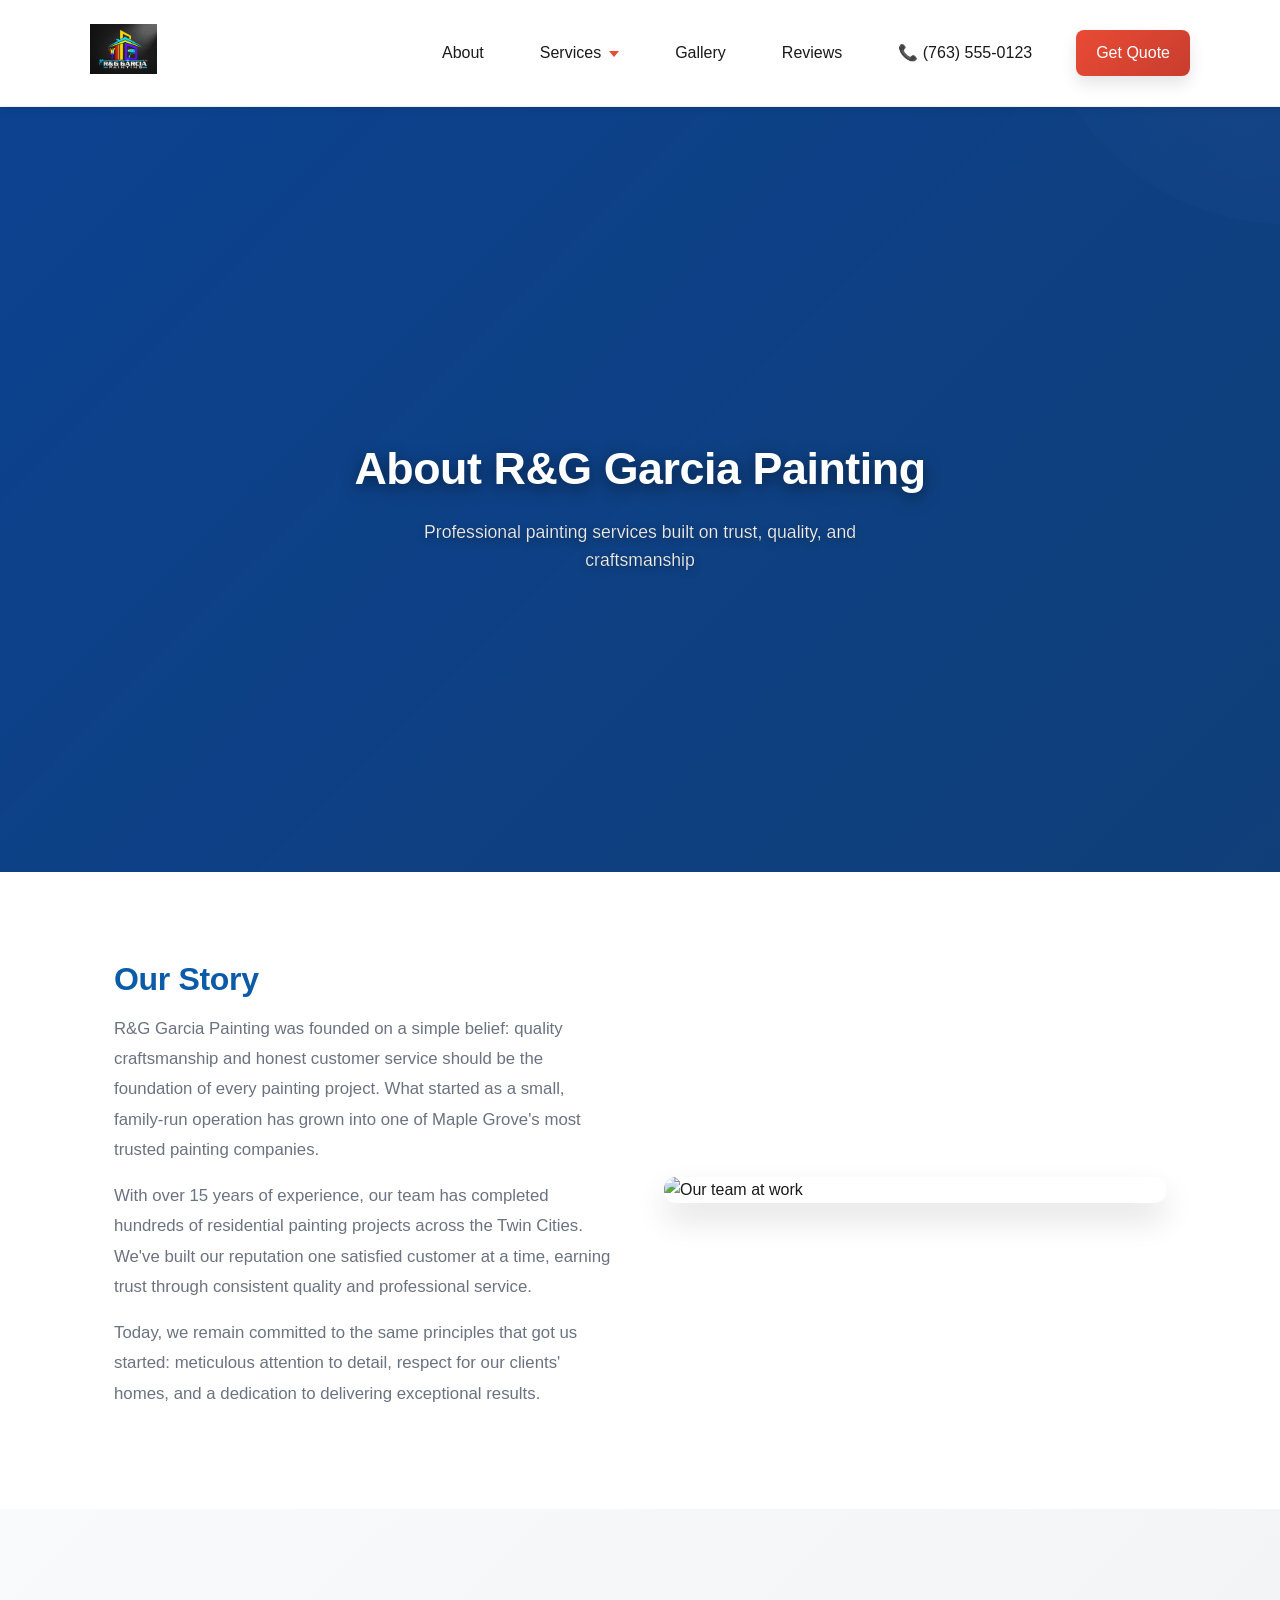
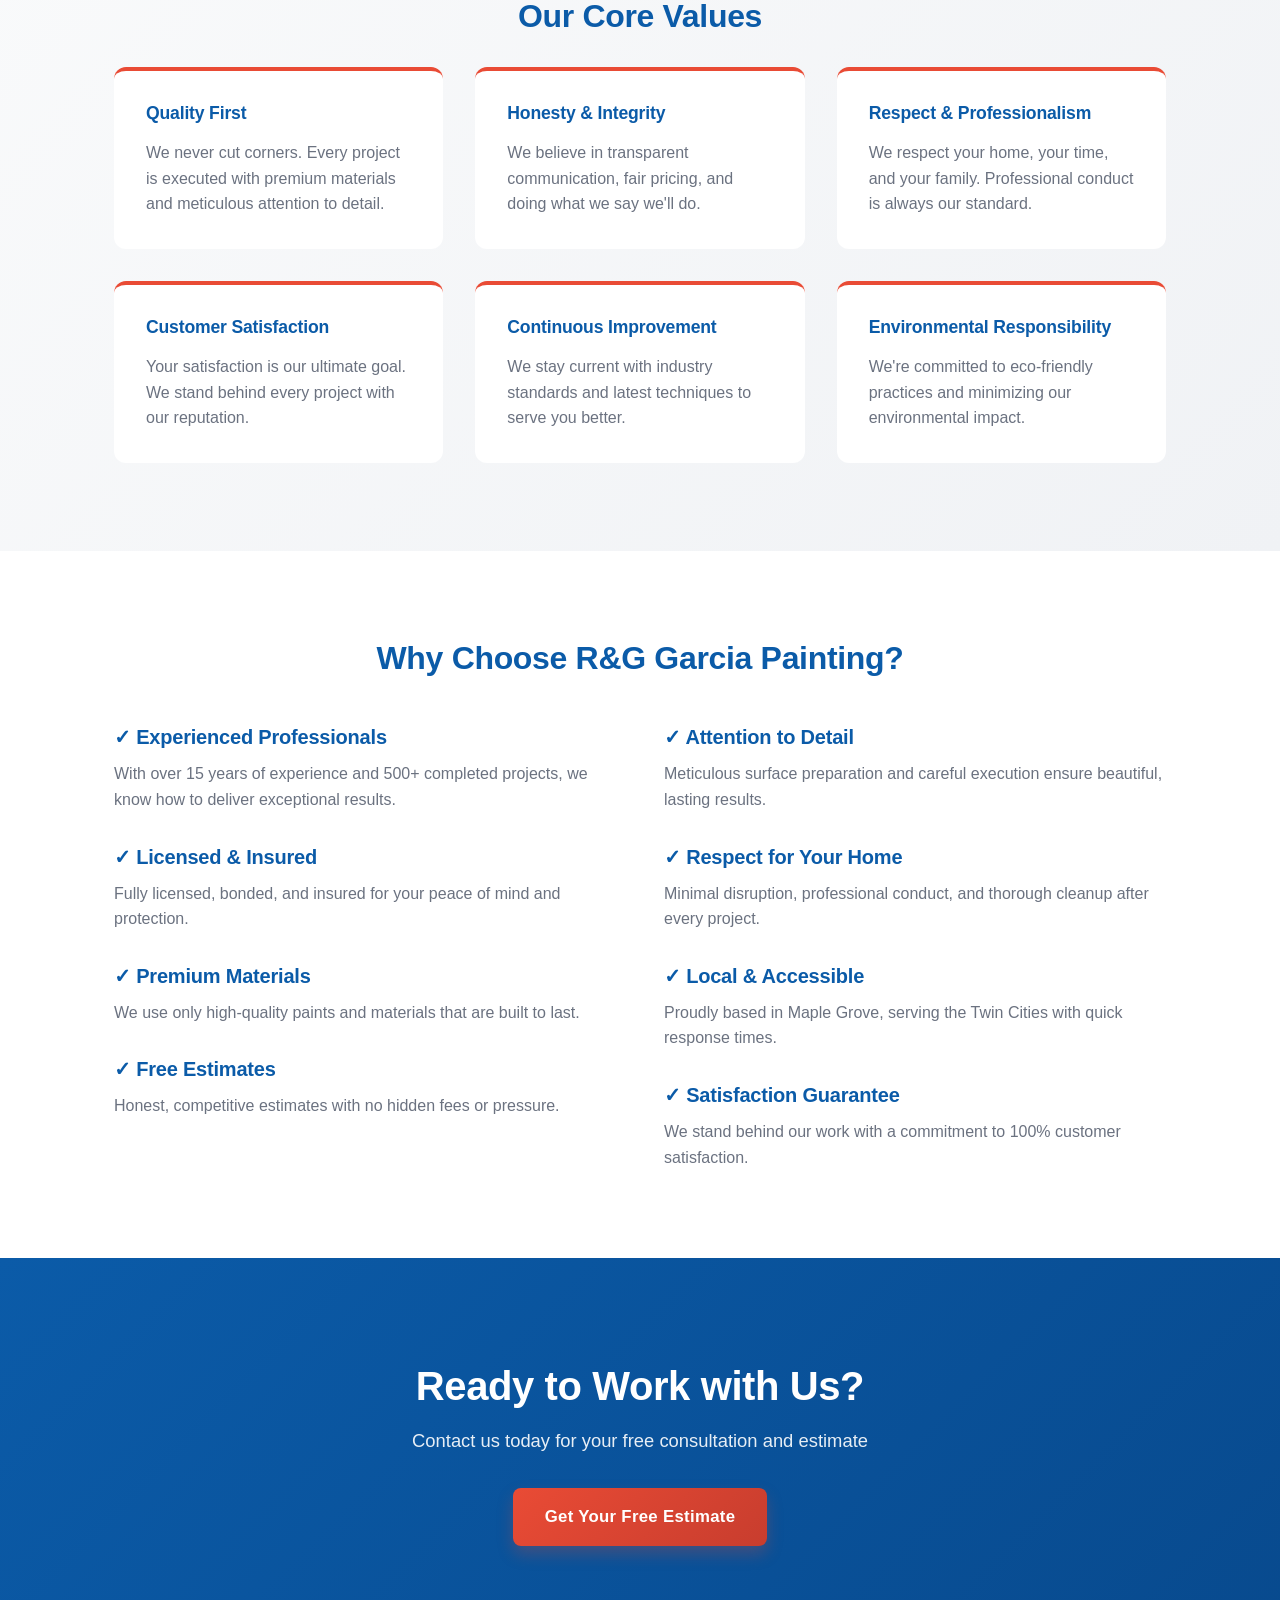
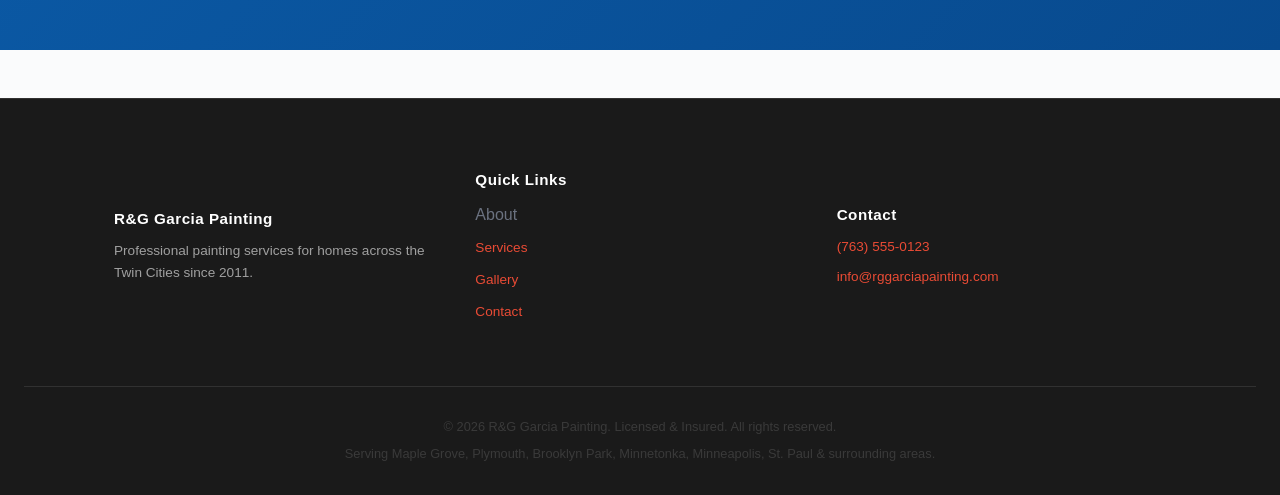
==== about.html @ ee9db0ad "added pictures" ====
<!doctype html>
<html lang="en">
  <head>
    <meta charset="utf-8" />
    <meta name="viewport" content="width=device-width, initial-scale=1" />
    <title>About Us — R&G Garcia Painting, Maple Grove MN</title>
    <link rel="stylesheet" href="css/styles.css" />
  </head>
  <body>
    <!-- HEADER -->
    <header class="site-header">
      <div class="container header-inner">
        <a class="brand" href="index.html">
          <img src="assets/logo.jpg" alt="R&G Garcia Painting" class="logo" />
        </a>
        <nav class="nav">
          <a href="about.html">About</a>
          <div class="nav-dropdown">
            <a href="#" class="services-link d-flex align-items-center">
              Services <span class="nav-arrow"></span>
            </a>
            <div class="dropdown-menu">
              <a href="residential-interior.html">Interior Painting</a>
              <a href="residential-exterior.html">Exterior Painting</a>
              <a href="cabinet-refinishing.html">Cabinet Refinishing</a>
            </div>
          </div>
          <a href="gallery.html">Gallery</a>
          <a href="index.html#testimonials">Reviews</a>
          <a href="tel:+1-763-555-0123" class="phone-link">📞 (763) 555-0123</a>
          <a href="index.html#contact" class="cta">Get Quote</a>
        </nav>
        <button class="menu-toggle">
          <span></span>
          <span></span>
          <span></span>
        </button>
      </div>
    </header>

    <main>
      <!-- HERO SECTION -->
      <section class="hero" style="padding: 8rem 1.5rem 4rem;">
        <div class="hero-bg" style="background-image: url('assets/SS_16292 (1).jpg')"></div>
        <div class="hero-overlay"></div>
        <div class="container hero-inner" style="max-width: 800px;">
          <div class="hero-content">
            <h1 style="font-size: 2.8rem;">About R&G Garcia Painting</h1>
            <p class="hero-subtitle">Professional painting services built on trust, quality, and craftsmanship</p>
          </div>
        </div>
      </section>

      <!-- OUR STORY -->
      <section style="padding: 4rem 1.5rem; background: #fff;">
        <div class="container" style="max-width: 1100px;">
          <div style="display: grid; grid-template-columns: 1fr 1fr; gap: 3rem; align-items: center;">
            <div>
              <h2 style="color: var(--primary); margin-bottom: 1rem;">Our Story</h2>
              <p style="color: var(--gray-light); font-size: 1.05rem; line-height: 1.8; margin-bottom: 1rem;">
                R&G Garcia Painting was founded on a simple belief: quality craftsmanship and honest customer service should be the foundation of every painting project. What started as a small, family-run operation has grown into one of Maple Grove's most trusted painting companies.
              </p>
              <p style="color: var(--gray-light); font-size: 1.05rem; line-height: 1.8; margin-bottom: 1rem;">
                With over 15 years of experience, our team has completed hundreds of residential painting projects across the Twin Cities. We've built our reputation one satisfied customer at a time, earning trust through consistent quality and professional service.
              </p>
              <p style="color: var(--gray-light); font-size: 1.05rem; line-height: 1.8;">
                Today, we remain committed to the same principles that got us started: meticulous attention to detail, respect for our clients' homes, and a dedication to delivering exceptional results.
              </p>
            </div>
            <div style="border-radius: 12px; overflow: hidden; box-shadow: var(--shadow-lg);">
              <img src="assets/SS_16897.jpg" alt="Our team at work" style="width: 100%; height: auto; display: block;">
            </div>
          </div>
        </div>
      </section>

      <!-- OUR VALUES -->
      <section style="padding: 4rem 1.5rem; background: linear-gradient(135deg, #f9fafb, #f0f2f5);">
        <div class="container" style="max-width: 1100px;">
          <h2 style="text-align: center; color: var(--primary); margin-bottom: 2rem;">Our Core Values</h2>
          <div style="display: grid; grid-template-columns: repeat(auto-fit, minmax(250px, 1fr)); gap: 2rem;">
            <div style="background: #fff; padding: 2rem; border-radius: 12px; border-top: 4px solid var(--accent);">
              <h3 style="color: var(--primary); margin-bottom: 1rem; font-size: 1.1rem;">Quality First</h3>
              <p style="color: var(--gray-light); margin: 0; line-height: 1.6;">
                We never cut corners. Every project is executed with premium materials and meticulous attention to detail.
              </p>
            </div>
            <div style="background: #fff; padding: 2rem; border-radius: 12px; border-top: 4px solid var(--accent);">
              <h3 style="color: var(--primary); margin-bottom: 1rem; font-size: 1.1rem;">Honesty & Integrity</h3>
              <p style="color: var(--gray-light); margin: 0; line-height: 1.6;">
                We believe in transparent communication, fair pricing, and doing what we say we'll do.
              </p>
            </div>
            <div style="background: #fff; padding: 2rem; border-radius: 12px; border-top: 4px solid var(--accent);">
              <h3 style="color: var(--primary); margin-bottom: 1rem; font-size: 1.1rem;">Respect & Professionalism</h3>
              <p style="color: var(--gray-light); margin: 0; line-height: 1.6;">
                We respect your home, your time, and your family. Professional conduct is always our standard.
              </p>
            </div>
            <div style="background: #fff; padding: 2rem; border-radius: 12px; border-top: 4px solid var(--accent);">
              <h3 style="color: var(--primary); margin-bottom: 1rem; font-size: 1.1rem;">Customer Satisfaction</h3>
              <p style="color: var(--gray-light); margin: 0; line-height: 1.6;">
                Your satisfaction is our ultimate goal. We stand behind every project with our reputation.
              </p>
            </div>
            <div style="background: #fff; padding: 2rem; border-radius: 12px; border-top: 4px solid var(--accent);">
              <h3 style="color: var(--primary); margin-bottom: 1rem; font-size: 1.1rem;">Continuous Improvement</h3>
              <p style="color: var(--gray-light); margin: 0; line-height: 1.6;">
                We stay current with industry standards and latest techniques to serve you better.
              </p>
            </div>
            <div style="background: #fff; padding: 2rem; border-radius: 12px; border-top: 4px solid var(--accent);">
              <h3 style="color: var(--primary); margin-bottom: 1rem; font-size: 1.1rem;">Environmental Responsibility</h3>
              <p style="color: var(--gray-light); margin: 0; line-height: 1.6;">
                We're committed to eco-friendly practices and minimizing our environmental impact.
              </p>
            </div>
          </div>
        </div>
      </section>

      <!-- WHY CHOOSE US -->
      <section style="padding: 4rem 1.5rem; background: #fff;">
        <div class="container" style="max-width: 1100px;">
          <h2 style="text-align: center; color: var(--primary); margin-bottom: 3rem;">Why Choose R&G Garcia Painting?</h2>
          <div style="display: grid; grid-template-columns: 1fr 1fr; gap: 3rem;">
            <div>
              <div style="margin-bottom: 2rem;">
                <h3 style="color: var(--primary); margin-bottom: 0.75rem;">✓ Experienced Professionals</h3>
                <p style="color: var(--gray-light); margin: 0; line-height: 1.6;">With over 15 years of experience and 500+ completed projects, we know how to deliver exceptional results.</p>
              </div>
              <div style="margin-bottom: 2rem;">
                <h3 style="color: var(--primary); margin-bottom: 0.75rem;">✓ Licensed & Insured</h3>
                <p style="color: var(--gray-light); margin: 0; line-height: 1.6;">Fully licensed, bonded, and insured for your peace of mind and protection.</p>
              </div>
              <div style="margin-bottom: 2rem;">
                <h3 style="color: var(--primary); margin-bottom: 0.75rem;">✓ Premium Materials</h3>
                <p style="color: var(--gray-light); margin: 0; line-height: 1.6;">We use only high-quality paints and materials that are built to last.</p>
              </div>
              <div>
                <h3 style="color: var(--primary); margin-bottom: 0.75rem;">✓ Free Estimates</h3>
                <p style="color: var(--gray-light); margin: 0; line-height: 1.6;">Honest, competitive estimates with no hidden fees or pressure.</p>
              </div>
            </div>
            <div>
              <div style="margin-bottom: 2rem;">
                <h3 style="color: var(--primary); margin-bottom: 0.75rem;">✓ Attention to Detail</h3>
                <p style="color: var(--gray-light); margin: 0; line-height: 1.6;">Meticulous surface preparation and careful execution ensure beautiful, lasting results.</p>
              </div>
              <div style="margin-bottom: 2rem;">
                <h3 style="color: var(--primary); margin-bottom: 0.75rem;">✓ Respect for Your Home</h3>
                <p style="color: var(--gray-light); margin: 0; line-height: 1.6;">Minimal disruption, professional conduct, and thorough cleanup after every project.</p>
              </div>
              <div style="margin-bottom: 2rem;">
                <h3 style="color: var(--primary); margin-bottom: 0.75rem;">✓ Local & Accessible</h3>
                <p style="color: var(--gray-light); margin: 0; line-height: 1.6;">Proudly based in Maple Grove, serving the Twin Cities with quick response times.</p>
              </div>
              <div>
                <h3 style="color: var(--primary); margin-bottom: 0.75rem;">✓ Satisfaction Guarantee</h3>
                <p style="color: var(--gray-light); margin: 0; line-height: 1.6;">We stand behind our work with a commitment to 100% customer satisfaction.</p>
              </div>
            </div>
          </div>
        </div>
      </section>

      <!-- CTA SECTION -->
      <section style="padding: 5rem 1.5rem; background: linear-gradient(135deg, var(--primary) 0%, var(--primary-dark) 100%); color: #fff; text-align: center;">
        <div class="container" style="max-width: 800px;">
          <h2 style="color: #fff; font-size: 2.5rem; margin: 0 0 1rem 0;">Ready to Work with Us?</h2>
          <p style="color: rgba(255,255,255,0.9); font-size: 1.15rem; margin: 0 0 2rem 0;">Contact us today for your free consultation and estimate</p>
          <a href="index.html#contact" class="btn btn-primary btn-lg" style="background: linear-gradient(135deg, var(--accent), var(--accent-dark));">Get Your Free Estimate</a>
        </div>
      </section>
    </main>

    <!-- FOOTER -->
    <footer class="site-footer">
      <div class="container footer-inner">
        <div class="footer-section">
          <h4>R&G Garcia Painting</h4>
          <p>Professional painting services for homes across the Twin Cities since 2011.</p>
        </div>
        <div class="footer-section">
          <h4>Quick Links</h4>
          <ul class="footer-links">
            <li><span style="color: var(--gray-light); cursor: default;">About</span></li>
            <li><a href="index.html#services">Services</a></li>
            <li><a href="index.html#gallery">Gallery</a></li>
            <li><a href="index.html#contact">Contact</a></li>
          </ul>
        </div>
        <div class="footer-section">
          <h4>Contact</h4>
          <p><a href="tel:+1-763-555-0123">(763) 555-0123</a></p>
          <p><a href="mailto:info@rggarciapainting.com">info@rggarciapainting.com</a></p>
        </div>
      </div>
      <div class="footer-bottom">
        <p>&copy; 2026 R&G Garcia Painting. Licensed & Insured. All rights reserved.</p>
        <p>Serving Maple Grove, Plymouth, Brooklyn Park, Minnetonka, Minneapolis, St. Paul & surrounding areas.</p>
      </div>
    </footer>

    <script src="js/main.js"></script>
  </body>
</html>
---- css/styles.css ----
:root{
  --primary:#0b5ba8;
  --primary-dark:#084a8e;
  --primary-light:#1a7cc4;
  --accent:#e94b35;
  --accent-dark:#c83d2e;
  --accent-light:#f26148;
  --muted:#f6f7f8;
  --muted-dark:#eaebec;
  --dark:#1a1a1a;
  --gray-light:#6b7280;
  --container-max:1100px;
  --shadow-sm: 0 2px 8px rgba(0, 0, 0, 0.08);
  --shadow-md: 0 8px 16px rgba(0, 0, 0, 0.1);
  --shadow-lg: 0 16px 32px rgba(0, 0, 0, 0.12);
  --transition-fast: 0.15s cubic-bezier(0.4, 0, 0.2, 1);
  --transition-base: 0.3s cubic-bezier(0.4, 0, 0.2, 1);
  --transition-slow: 0.5s cubic-bezier(0.4, 0, 0.2, 1);
}

*{box-sizing:border-box}
/* ===== UTILITIES ===== */
.d-flex { display: flex; }
.align-items-center { align-items: center; }
.justify-content-center { justify-content: center; }

body{
  font-family:'Segoe UI', Roboto, 'Helvetica Neue', sans-serif;
  margin:0;
  color:var(--dark);
  line-height:1.6;
  scroll-behavior:smooth;
  background:#fafbfc;
}

h1,h2,h3,h4,h5,h6{
  font-weight:700;
  letter-spacing:-0.01em;
  line-height:1.2;
}

h1{font-size:2.8rem;margin:0 0 1rem 0}
h2{font-size:2rem;margin:0 0 0.75rem 0;color:var(--dark)}
h3{font-size:1.25rem;margin:0 0 0.5rem 0}

p{margin:0 0 0.75rem 0;color:#3a3a3a}

.container{max-width:var(--container-max);margin:0 auto;padding:1.5rem}

/* ===== HEADER ===== */
.site-header{
  background:#fff;
  border-bottom:1px solid rgba(0,0,0,0.06);
  position:sticky;
  top:0;
  z-index:40;
  box-shadow:var(--shadow-sm);
  transition:all var(--transition-base);
  padding:0.75rem 0;
}

.site-header.scrolled{
  background:#fff;
  box-shadow:0 4px 12px rgba(0,0,0,0.08);
  padding:0.5rem 0;
}

.site-header.scrolled .nav{
  gap:1.5rem;
}

.header-inner{
  display:flex;
  align-items:center;
  justify-content:space-between;
  gap:2rem;
  padding:0.75rem 0;
}

.logo{height:50px;transition:transform var(--transition-fast)}

.nav{
  display:flex;
  gap:2rem;
  align-items:center;
  transition:all var(--transition-base);
  margin-left:auto;
}

.nav a{
  color:var(--dark);
  text-decoration:none;
  padding:0.5rem 0.75rem;
  transition:all var(--transition-fast);
  font-weight:500;
  position:relative;
  border-radius:6px;
}

.nav a::after{
  content:'';
  position:absolute;
  bottom:-2px;
  left:0.75rem;
  right:0.75rem;
  height:2px;
  background:linear-gradient(90deg, var(--accent), var(--primary));
  transform:scaleX(0);
  transition:transform var(--transition-fast);
  transform-origin:right;
  border-radius:1px;
}

.nav a:hover::after{transform:scaleX(1);transform-origin:left}

.nav a:hover{color:var(--primary)}

.nav a.cta{
  background:linear-gradient(135deg, var(--accent), var(--accent-dark));
  color:#fff;
  border-radius:8px;
  padding:0.65rem 1.25rem;
  box-shadow:var(--shadow-md);
  transition:all var(--transition-fast);
}

.nav a.cta:hover{
  transform:translateY(-2px);
  box-shadow:0 12px 24px rgba(233, 75, 53, 0.2);
}

.nav a.cta::after{display:none}

/* ===== DROPDOWN MENU ===== */
/* Container for the whole dropdown group */
.nav-dropdown {
  position: relative;
  display: flex;
  align-items: center;
}

/* The clickable link itself */
.services-link {
  display: flex !important;
  align-items: center;
  gap: 8px; /* This creates the space to the right of the word 'Services' */
  cursor: pointer;
  text-decoration: none;
}

/* THE ARROW: Using a CSS triangle for better browser support */
.nav-arrow {
  width: 0; 
  height: 0; 
  border-left: 5px solid transparent;
  border-right: 5px solid transparent;
  border-top: 6px solid var(--accent); /* Uses your R&G Garcia Red */
  transition: transform var(--transition-base);
  display: inline-block;
  margin-top: 2px; /* Fine-tune vertical alignment */
}

/* Rotate the arrow when hovering over the parent container */
.nav-dropdown:hover .nav-arrow {
  transform: rotate(180deg);
  border-top-color: var(--primary); /* Changes to Blue when open */
}

.dropdown-menu{
  position:absolute;
  top:100%;
  left:0;
  background:#fff;
  border-radius:8px;
  min-width:200px;
  box-shadow:var(--shadow-lg);
  opacity:0;
  visibility:hidden;
  transform:translateY(-10px);
  transition:all var(--transition-base);
  margin-top:0.5rem;
  z-index:20;
  border:1px solid rgba(0,0,0,0.05);
}

.nav-dropdown:hover .dropdown-menu {
  opacity: 1;
  visibility: visible;
  transform: translateY(0);
}

.dropdown-menu a{
  display:block;
  padding:0.75rem 1rem;
  color:var(--dark);
  text-decoration:none;
  font-weight:500;
  transition:all var(--transition-fast);
}

.dropdown-menu a:first-child{
  border-radius:8px 8px 0 0;
}

.dropdown-menu a:last-child{
  border-radius:0 0 8px 8px;
}

.dropdown-menu a:hover{
  background:linear-gradient(135deg, rgba(233,75,53,0.08), rgba(11,91,168,0.08));
  color:var(--primary);
  padding-left:1.25rem;
}

.phone-link{
  color:var(--accent);
  text-decoration:none;
  font-weight:600;
  transition:color var(--transition-fast);
  white-space:nowrap;
}

.phone-link:hover{color:var(--accent-dark)}

.menu-toggle{
  display:none;
  background:none;
  border:none;
  cursor:pointer;
  flex-direction:column;
  gap:5px;
  padding:5px;
}

.menu-toggle span{
  width:24px;
  height:2.5px;
  background:var(--dark);
  transition:all var(--transition-base);
  border-radius:1px;
}

.menu-toggle.active span:nth-child(1){transform:rotate(45deg) translate(8px,8px)}
.menu-toggle.active span:nth-child(2){opacity:0}
.menu-toggle.active span:nth-child(3){transform:rotate(-45deg) translate(8px,-8px)}

/* ===== HERO ===== */
.hero{
  background:linear-gradient(135deg, rgba(11,91,168,0.98), rgba(8,74,142,0.95)), url('data:image/svg+xml,<svg xmlns="http://www.w3.org/2000/svg" viewBox="0 0 100 100"><circle cx="20" cy="20" r="1" fill="white" opacity="0.03"/><circle cx="80" cy="80" r="1" fill="white" opacity="0.03"/></svg>');
  color:#fff;
  padding:5rem 0;
  position:relative;
  overflow:hidden;
}

.hero::before{
  content:'';
  position:absolute;
  top:-50%;
  right:-20%;
  width:500px;
  height:500px;
  background:radial-gradient(circle, rgba(255,255,255,0.05), transparent);
  border-radius:50%;
  pointer-events:none;
}

.hero-inner {
  position: relative;
  z-index: 2;
  max-width: 800px;
  margin: 0 auto; /* This centers the container box */
  text-align: center;
  color: #fff;
  display: flex;
  flex-direction: column;
  align-items: center; /* This centers the items inside the flex box */
  justify-content: center;
}

.hero h1{
  font-size:3.2rem;
  margin:0 0 1rem 0;
  line-height:1.1;
  text-shadow:0 2px 4px rgba(0,0,0,0.1);
}

.hero p{
  font-size:1.1rem;
  opacity:0.95;
  margin:0 0 1.5rem 0;
  max-width:500px;
}

/* ===== BUTTONS ===== */
.btn{
  display:inline-block;
  padding:0.75rem 1.5rem;
  border-radius:8px;
  text-decoration:none;
  font-weight:600;
  transition:all var(--transition-fast);
  cursor:pointer;
  border:none;
  font-size:1rem;
  letter-spacing:0.3px;
}

.btn-primary{
  background:linear-gradient(135deg, var(--accent), var(--accent-dark));
  color:#fff;
  box-shadow:0 8px 16px rgba(233, 75, 53, 0.25);
}

.btn-primary:hover{
  transform:translateY(-2px);
  box-shadow:0 12px 24px rgba(233, 75, 53, 0.35);
}

.btn-outline{
  background:transparent;
  border:2px solid rgba(255,255,255,0.3);
  color:#fff;
  margin-left:0.5rem;
  transition:all var(--transition-fast);
}

.btn-outline:hover{
  background:rgba(255,255,255,0.1);
  border-color:#fff;
}

/* ===== SERVICES SECTION ===== */
.services{padding:3.5rem 0}

.services h2{text-align:center;margin-bottom:1rem}

.services .lead{
  color:var(--gray-light);
  font-size:1.05rem;
  text-align:center;
  margin-bottom:2rem;
}

.cards{
  display:grid;
  grid-template-columns:repeat(auto-fit,minmax(280px,1fr));
  gap:2rem;
  margin-top:2rem;
}

.card{
  background:#fff;
  padding:2rem;
  border-radius:12px;
  box-shadow:var(--shadow-md);
  transition:all var(--transition-base);
  opacity:0;
  will-change:transform;
  border:1px solid rgba(0,0,0,0.05);
  position:relative;
  overflow:hidden;
}

.card::before{
  content:'';
  position:absolute;
  top:0;
  left:0;
  right:0;
  height:4px;
  background:linear-gradient(90deg, var(--accent), var(--primary));
  transform:scaleX(0);
  transition:transform var(--transition-base);
  transform-origin:left;
}

.card:hover::before{transform:scaleX(1)}

.card:hover{
  transform:translateY(-6px);
  box-shadow:var(--shadow-lg);
}

.card h3{color:var(--primary);margin-bottom:0.75rem}

.card p{font-size:0.95rem;color:var(--gray-light);margin:0}

.card a{
  display:inline-block;
  margin-top:1rem;
  color:var(--primary);
  text-decoration:none;
  font-weight:600;
  transition:all var(--transition-fast);
}

.card a:hover{color:var(--accent)}

.card.animate-in{animation:slideUp 0.6s ease-out forwards}

/* ===== GALLERY ===== */
.gallery{
  background:linear-gradient(135deg, #f0f4f8, #e8ecf1);
  padding:3.5rem 0;
}

.gallery h2{text-align:center}

.gallery .lead{
  text-align:center;
  color:var(--gray-light);
  margin-bottom:2rem;
}

.grid{
  display:grid;
  grid-template-columns:repeat(auto-fit,minmax(200px,1fr));
  gap:1.5rem;
}

.tile{
  background:transparent;
  border-radius:12px;
  display:flex;
  flex-direction:column;
  opacity:0;
  overflow:hidden;
}

.tile.animate-in{animation:fadeIn 0.6s ease-out forwards}

.tile img{
  width:100%;
  height:200px;
  object-fit:cover;
  border-radius:12px;
  display:block;
  transition:transform var(--transition-base);
  box-shadow:var(--shadow-md);
}

.tile img:hover{transform:scale(1.08)}

.tile figcaption{
  margin-top:1rem;
  text-align:center;
  font-weight:600;
  color:var(--dark);
  font-size:0.95rem;
}

/* ===== ABOUT ===== */
.about{
  padding:3.5rem 0;
  background:#fff;
}

.about p{
  font-size:1.05rem;
  color:var(--gray-light);
  line-height:1.8;
}

/* ===== TESTIMONIALS ===== */
.testimonials{
  padding:3.5rem 0;
  background:linear-gradient(135deg, #f0f4f8, #e8ecf1);
}

.testimonials h2{text-align:center;margin-bottom:2rem}

.carousel{
  position:relative;
  max-width:700px;
  margin:0 auto;
  background:#fff;
  border-radius:12px;
  padding:3rem;
  box-shadow:var(--shadow-lg);
  border:1px solid rgba(0,0,0,0.05);
}

.testimonial-slides{position:relative;min-height:180px}

.testimonial-slide{
  opacity:0;
  position:absolute;
  top:0;
  left:0;
  width:100%;
  transition:opacity var(--transition-slow);
  pointer-events:none;
}

.testimonial-slide.active{opacity:1;pointer-events:auto}

.testimonial-slide p{
  font-style:italic;
  font-size:1.05rem;
  margin:0 0 1rem 0;
  color:var(--dark);
  line-height:1.6;
  position:relative;
  padding-left:1.5rem;
}

.testimonial-slide p::before{
  content:'"';
  position:absolute;
  left:0;
  font-size:2rem;
  color:var(--accent);
  opacity:0.2;
}

.testimonial-slide .author{
  font-weight:700;
  color:var(--primary);
  font-size:0.95rem;
}

.carousel-dots{
  display:flex;
  justify-content:center;
  gap:0.75rem;
  margin-top:1.5rem;
}

.carousel-dot{
  width:12px;
  height:12px;
  border-radius:50%;
  background:rgba(0,0,0,0.15);
  cursor:pointer;
  transition:all var(--transition-fast);
  border:2px solid transparent;
}

.carousel-dot:hover{background:rgba(0,0,0,0.3)}

.carousel-dot.active{
  background:var(--primary);
  width:28px;
  border-radius:6px;
  box-shadow:0 4px 12px rgba(11,91,168,0.3);
}

/* ===== CONTACT ===== */
.contact{
  padding:3.5rem 0;
  background:linear-gradient(135deg, #fafbfc, #f0f2f5);
}

.contact-inner{
  display:grid;
  grid-template-columns:1fr 420px;
  gap:3rem;
  align-items:start;
}

.contact h2{color:var(--dark)}

.contact-list{
  list-style:none;
  padding:0;
  margin:0 0 1.5rem 0;
}

.contact-list li{
  margin:1rem 0;
  padding-left:1.5rem;
  position:relative;
  font-size:1rem;
  line-height:1.6;
}

.contact-list li::before{
  content:'✓';
  position:absolute;
  left:0;
  color:var(--accent);
  font-weight:bold;
}

.contact-list a{color:var(--accent);text-decoration:none;font-weight:600}
.contact-list a:hover{text-decoration:underline;color:var(--accent-dark)}

.contact-form{
  background:#fff;
  padding:2rem;
  border-radius:12px;
  display:flex;
  flex-direction:column;
  gap:1rem;
  box-shadow:var(--shadow-md);
  border:1px solid rgba(0,0,0,0.05);
}

.contact-form label{
  display:flex;
  flex-direction:column;
  font-size:0.9rem;
  font-weight:600;
  color:var(--dark);
  margin-bottom:0.25rem;
}

.contact-form input,
.contact-form textarea,
.contact-form select{
  padding:0.85rem;
  border-radius:8px;
  border:1.5px solid #e5e7eb;
  font-family:inherit;
  font-size:0.95rem;
  transition:all var(--transition-fast);
  background:#f9fafb;
}

.contact-form input:focus,
.contact-form textarea:focus,
.contact-form select:focus{
  outline:none;
  border-color:var(--primary);
  background:#fff;
  box-shadow:0 0 0 3px rgba(11,91,168,0.1);
}

.contact-form input.error,
.contact-form textarea.error{
  border-color:#ef4444;
  background:rgba(239,68,68,0.05);
}

.form-success{
  background:linear-gradient(135deg, #10b981, #059669);
  color:#fff;
  padding:1rem;
  border-radius:8px;
  text-align:center;
  font-weight:600;
  animation:slideUp 0.4s ease-out;
}

/* ===== FOOTER ===== */
.site-footer{
  background:#1a1a1a;
  border-top:1px solid rgba(255,255,255,0.1);
  padding:1.5rem 0;
  margin-top:3rem;
  color:#c7c7c7;
}

.footer-inner{
  display:flex;
  justify-content:space-between;
  align-items:center;
}

.phone-link{color:var(--accent);text-decoration:none;font-weight:600;transition:color var(--transition-fast)}
.phone-link:hover{color:var(--accent-dark)}

/* ===== LIGHTBOX ===== */
.lightbox{
  position:fixed;
  inset:0;
  display:flex;
  align-items:center;
  justify-content:center;
  background:rgba(0,0,0,0.8);
  opacity:0;
  pointer-events:none;
  transition:opacity var(--transition-base);
  z-index:50;
}

.lightbox.open{opacity:1;pointer-events:auto}

.lightbox-inner {
  position: relative;
  max-width: 90vw;
  max-height: 85vh; /* Reduced height to ensure it never touches the screen edges */
  display: flex;
  align-items: center;
  justify-content: center;
  animation: zoomIn 0.3s ease-out;
}

.lightbox-inner img {
  max-width: 70%;
  max-height: 70%;
  width: auto;  /* Forces the image to scale proportionally */
  height: auto; /* Forces the image to scale proportionally */
  object-fit: contain; /* Ensures the whole image is visible within the box */
  display: block;
  border-radius: 8px;
  box-shadow: 0 20px 50px rgba(0,0,0,0.5);
}

/* Navigation Arrows */
.lightbox-nav {
  position: absolute;
  top: 50%;
  transform: translateY(-50%);
  background: rgba(0, 0, 0, 0.4);
  color: #fff;
  border: none;
  width: 50px;
  height: 80px;
  font-size: 2rem;
  cursor: pointer;
  z-index: 70;
  transition: background var(--transition-fast);
  display: flex;
  align-items: center;
  justify-content: center;
}

.lightbox-nav:hover { background: rgba(0, 0, 0, 0.8); }
.lightbox-nav.prev { left: 0; border-radius: 0 8px 8px 0; }
.lightbox-nav.next { right: 0; border-radius: 8px 0 0 8px; }

/* Updated Close Button */
.lightbox .close {
  position: absolute;
  top: 10px;
  right: 10px;
  background: rgba(0, 0, 0, 0.4);
  border: none;
  width: 40px;
  height: 40px;
  color: #fff;
  font-size: 1.5rem;
  cursor: pointer;
  z-index: 80;
  display: flex;
  align-items: center;
  justify-content: center;
  transition: background var(--transition-fast);
}

.lightbox .close:hover { background: rgba(233, 75, 53, 0.9); } /* Highlight in your accent red */

/* ===== MOBILE LIGHTBOX OPTIMIZATIONS ===== */
@media (max-width: 600px) {
  .lightbox-inner img {
    max-width: 100%;
    max-height: 100%;
    width: auto;  /* Forces the image to scale proportionally */
    height: auto; /* Forces the image to scale proportionally */
    object-fit: contain; /* Ensures the whole image is visible within the box */
    display: block;
  }
}


/* ===== HERO (NEW) ===== */
.hero{
  position:relative;
  min-height:85vh;
  display:flex;
  align-items:center;
  justify-content:center;
  overflow:hidden;
  padding:8rem 1.5rem 4rem;
}

.hero-bg{
  position:absolute;
  inset:0;
  background-size:cover;
  background-position:center;
  background-attachment:fixed;
  z-index:0;
  will-change:transform;
}

.hero-overlay{
  position:absolute;
  inset:0;
  background:linear-gradient(135deg, rgba(0,0,0,0.3), rgba(0,0,0,0.25));
  z-index:1;
  mix-blend-mode:overlay;
}

.hero-inner{
  position:relative;
  z-index:2;
  max-width:800px;
  text-align:center;
  color:#fff;
}

.hero-content {
  width: 100%;
  display: flex;
  flex-direction: column;
  align-items: center;
  text-align: center;
}

.hero-content h1 {
  font-size: 3.2rem;
  line-height: 1.1;
  margin: 0 auto 1.5rem auto; /* Added auto margins to the sides */
  text-shadow: 0 4px 16px rgba(0,0,0,0.5);
  animation: slideUp 0.8s ease-out;
  max-width: 900px; /* Adjust this if the line breaks look weird */
}

.hero-subtitle{
  font-size:1.2rem;
  opacity:1;
  margin:0 0 2.5rem 0;
  text-shadow:0 3px 12px rgba(0,0,0,0.4);
  color:#fff;
  -webkit-text-stroke:0.5px rgba(0,0,0,0.3);
  animation:slideUp 0.8s ease-out 0.1s backwards;
}

.btn-lg{padding:1rem 2rem;font-size:1.05rem}

.hero-ctas, .hero-trust {
  display: flex;
  gap: 1rem;
  justify-content: center; /* This is the key for centering the row of buttons */
  align-items: center;
  flex-wrap: wrap;
  margin-left: auto;
  margin-right: auto;
}

.trust-badge{
  background:rgba(255,255,255,0.15);
  color:#fff;
  padding:0.75rem 1.5rem;
  border-radius:20px;
  font-size:0.9rem;
  font-weight:600;
  backdrop-filter:blur(10px);
  border:1px solid rgba(255,255,255,0.2);
  transition:all var(--transition-base);
}

.trust-badge:hover{
  background:rgba(255,255,255,0.25);
  transform:translateY(-2px);
}

.scroll-indicator{
  position:absolute;
  bottom:2rem;
  left:50%;
  transform:translateX(-50%);
  z-index:2;
  text-align:center;
  color:#fff;
  font-size:0.9rem;
  animation:bounce 2s infinite;
  text-shadow:0 2px 8px rgba(0,0,0,0.5);
}

.scroll-arrow{
  width:24px;
  height:24px;
  border:2px solid rgba(255,255,255,0.6);
  border-radius:4px;
  margin:0.5rem auto;
  position:relative;
}

.scroll-arrow::before{
  content:'';
  position:absolute;
  top:6px;
  left:50%;
  transform:translateX(-50%);
  width:2px;
  height:6px;
  background:#fff;
  animation:scrollBounce 1.5s infinite;
}

/* ===== ABOUT SECTION ===== */
.about-section{
  padding:5rem 1.5rem;
  background:#fff;
}

.about-inner{
  max-width:1100px;
  margin:0 auto;
  display:grid;
  grid-template-columns:1fr 1fr;
  gap:3rem;
  align-items:center;
}

.about-content h2{
  color:var(--primary);
  margin-bottom:1rem;
}

.about-content p{
  font-size:1.05rem;
  color:var(--gray-light);
  line-height:1.8;
  margin-bottom:1.5rem;
}

.about-stats{
  display:grid;
  grid-template-columns:1fr 1fr;
  gap:2rem;
  margin-top:2rem;
}

.stat{
  text-align:center;
  opacity:0;
  animation:slideUp 0.6s ease-out forwards;
}

.stat:nth-child(2){animation-delay:0.1s}
.stat:nth-child(3){animation-delay:0.2s}
.stat:nth-child(4){animation-delay:0.3s}

.stat-number{
  font-size:2.5rem;
  font-weight:700;
  color:var(--primary);
  line-height:1;
}

.stat-label{
  font-size:0.95rem;
  color:var(--gray-light);
  margin-top:0.5rem;
}

.about-highlight{
  background:linear-gradient(135deg, #f9fafb, #f0f2f5);
  padding:2rem;
  border-radius:12px;
  border-left:4px solid var(--accent);
}

.highlight-box h3{
  color:var(--primary);
  margin-bottom:1rem;
  font-size:1.2rem;
}

.highlight-list{
  list-style:none;
  padding:0;
  margin:0;
}

.highlight-list li{
  margin:0.75rem 0;
  color:var(--dark);
  font-size:0.95rem;
  padding-left:1.75rem;
  position:relative;
}

.highlight-list li::before{
  content:'✓';
  position:absolute;
  left:0;
  color:var(--accent);
  font-weight:bold;
  font-size:1.1rem;
}

/* ===== SERVICES SECTION ===== */
.services-section{
  padding:4rem 1.5rem;
  background:linear-gradient(135deg, #f9fafb, #f0f2f5);
}

.section-title{
  text-align:center;
  color:var(--primary);
  font-size:2.2rem;
  margin:0 0 0.5rem 0;
}

.section-subtitle{
  text-align:center;
  color:var(--gray-light);
  font-size:1.05rem;
  margin:0 0 2rem 0;
}

.services-grid{
  display:grid;
  grid-template-columns:repeat(3, 1fr);
  gap:2rem;
  max-width:1100px;
  margin:0 auto;
}

.service-card{
  background:#fff;
  padding:2.5rem;
  border-radius:12px;
  box-shadow:var(--shadow-md);
  text-decoration:none;
  color:inherit;
  transition:all var(--transition-base);
  border:1px solid rgba(0,0,0,0.05);
  display:flex;
  flex-direction:column;
  opacity:0;
  animation:slideUp 0.6s ease-out forwards;
  position:relative;
  overflow:hidden;
}

.service-card:nth-child(1){animation-delay:0s}
.service-card:nth-child(2){animation-delay:0.15s}
.service-card:nth-child(3){animation-delay:0.3s}

.service-card::before{
  content:'';
  position:absolute;
  top:0;
  left:0;
  right:0;
  height:4px;
  background:linear-gradient(90deg, var(--accent), var(--primary));
  transform:scaleX(0);
  transition:transform var(--transition-base);
  transform-origin:left;
}

.service-card:hover::before{transform:scaleX(1)}

.service-card:hover{
  transform:translateY(-8px);
  box-shadow:var(--shadow-lg);
}

.service-icon{
  font-size:2.5rem;
  margin-bottom:1rem;
}

.service-card h3{
  color:var(--primary);
  margin-bottom:0.75rem;
  font-size:1.3rem;
}

.service-card p{
  flex-grow:1;
  margin:0 0 1rem 0;
  color:var(--gray-light);
  font-size:0.95rem;
}

.service-link{
  color:var(--primary);
  font-weight:600;
  transition:color var(--transition-fast);
}

.service-card:hover .service-link{color:var(--accent)}

/* ===== GALLERY SECTION ===== */
.gallery-section{
  padding:4rem 1.5rem;
  background:#fff;
}

.gallery-grid.masonry-layout {
  columns: 3 300px; /* Creates 3 columns, dropping to 1 or 2 as the screen narrows */
  column-gap: 1.5rem;
  max-width: 1100px;
  margin: 0 auto;
  display: block; /* Masonry uses column-count, not display:grid */
}

.gallery-item {
  break-inside: avoid; /* Prevents an image from splitting between columns */
  margin-bottom: 1.5rem;
  position: relative;
  border-radius: 12px;
  overflow: hidden;
  box-shadow: var(--shadow-md);
  cursor: zoom-in;
  opacity: 0;
  animation: fadeIn 0.6s ease-out forwards;
  transition: all var(--transition-base);
}

.gallery-item:nth-child(1){animation-delay:0s}
.gallery-item:nth-child(2){animation-delay:0.12s}
.gallery-item:nth-child(3){animation-delay:0.24s}
.gallery-item:nth-child(4){animation-delay:0.36s}

.gallery-item img {
  width: 100%;
  height: auto; /* Vital for masonry: allows natural image proportions */
  display: block;
  transition: transform 0.4s ease-out;
}

.gallery-item:hover img{transform:scale(1.08)}

.gallery-overlay span{
  color:#fff;
  font-weight:700;
  font-size:1.1rem;
  text-transform: uppercase; /* Aligns with 90s fashion branding */
  text-shadow:0 2px 10px rgba(0,0,0,0.3);
  -webkit-text-stroke: 1px rgba(0,0,0,0.1); /* Softened the stroke */
  letter-spacing:1px;
}

.gallery-item:hover .gallery-overlay{opacity:1}

.gallery-overlay span{
  color:#fff;
  font-weight:700;
  font-size:1.1rem;
  text-shadow:0 3px 8px rgba(0,0,0,0.4);
  -webkit-text-stroke:2px #000;
  letter-spacing:0.5px;
}

/* Masonry Layout */
.masonry-layout {
  column-count: 3; /* 3 columns on desktop */
  column-gap: 1.5rem;
}

.masonry-layout .gallery-item {
  display: inline-block; /* Required for column-count to work properly */
  width: 100%;
  margin-bottom: 1.5rem;
  break-inside: avoid;
}

/* Responsive Masonry */
@media (max-width: 900px) {
  .masonry-layout { column-count: 2; }
}
@media (max-width: 600px) {
  .masonry-layout { column-count: 1; }
}

/* Filtering Animation */
.gallery-item.hide {
  display: none;
}
.gallery-item.show {
  animation: fadeIn 0.4s ease-in;
}

/* ===== TESTIMONIALS SECTION ===== */
.testimonials-section{
  padding:4rem 1.5rem;
  background:linear-gradient(135deg, #f9fafb, #f0f2f5);
}

.testimonials-carousel{
  max-width:800px;
  margin:0 auto;
  background:#fff;
  border-radius:12px;
  padding:3rem;
  box-shadow:var(--shadow-lg);
  border:1px solid rgba(0,0,0,0.05);
}

.testimonials-track{
  position:relative;
  min-height:200px;
  margin-bottom:1.5rem;
}

.testimonial-card{
  opacity:0;
  position:absolute;
  inset:0;
  transition:opacity var(--transition-slow);
  pointer-events:none;
}

.testimonial-card.active{
  opacity:1;
  pointer-events:auto;
  position:relative;
}

.stars{
  font-size:1rem;
  margin-bottom:1rem;
  letter-spacing:0.2rem;
}

.testimonial-text{
  font-style:italic;
  font-size:1.05rem;
  color:var(--dark);
  margin:0 0 1.5rem 0;
  line-height:1.7;
  position:relative;
  padding-left:2rem;
}

.testimonial-text::before{
  content:'"';
  position:absolute;
  left:0;
  top:-0.5rem;
  font-size:2.5rem;
  color:var(--accent);
  opacity:0.15;
}

.testimonial-author strong{
  color:var(--primary);
  display:block;
  font-size:0.95rem;
}

.testimonial-author span{
  color:var(--gray-light);
  font-size:0.85rem;
}

.testimonials-dots{
  display:flex;
  justify-content:center;
  gap:0.75rem;
}

.dot{
  width:12px;
  height:12px;
  border-radius:50%;
  background:rgba(0,0,0,0.15);
  cursor:pointer;
  transition:all var(--transition-fast);
  border:2px solid transparent;
}

.dot:hover{background:rgba(0,0,0,0.3)}

.dot.active{
  background:var(--primary);
  width:28px;
  border-radius:6px;
  box-shadow:0 4px 12px rgba(11,91,168,0.3);
}

/* ===== FAQ SECTION ===== */
.faq-section{
  padding:4rem 1.5rem;
  background:#fff;
}

.faq-grid{
  display:grid;
  grid-template-columns:repeat(2, 1fr);
  gap:2rem;
  max-width:1100px;
  margin:0 auto;
}

.faq-item{
  background:linear-gradient(135deg, #f9fafb, #f0f2f5);
  padding:2rem;
  border-radius:12px;
  border-left:4px solid var(--accent);
  opacity:0;
  animation:slideUp 0.6s ease-out forwards;
}

.faq-item:nth-child(1){animation-delay:0s}
.faq-item:nth-child(2){animation-delay:0.12s}
.faq-item:nth-child(3){animation-delay:0.24s}
.faq-item:nth-child(4){animation-delay:0.36s}

.faq-item h3{
  color:var(--primary);
  margin-bottom:0.75rem;
  font-size:1.05rem;
}

.faq-item p{
  color:var(--gray-light);
  margin:0;
  font-size:0.95rem;
  line-height:1.6;
}

/* ===== CTA SECTION ===== */
.cta-section{
  padding:5rem 1.5rem;
  background:linear-gradient(135deg, var(--primary) 0%, var(--primary-dark) 100%);
  color:#fff;
  text-align:center;
}

.cta-inner h2{
  color:#fff;
  font-size:2.5rem;
  margin:0 0 1rem 0;
}

.cta-inner p{
  color:rgba(255,255,255,0.9);
  font-size:1.15rem;
  margin:0 0 2rem 0;
  max-width:600px;
  margin-left:auto;
  margin-right:auto;
}

.btn-secondary{
  background:rgba(255,255,255,0.2);
  color:#fff;
  border:2px solid rgba(255,255,255,0.3);
  transition:all var(--transition-fast);
}

.btn-secondary:hover{
  background:rgba(255,255,255,0.3);
  border-color:#fff;
  transform:translateY(-2px);
}

/* ===== CONTACT SECTION ===== */
.contact-section{
  padding:4rem 1.5rem;
  background:#fff;
}

.contact-inner{
  max-width:1100px;
  margin:0 auto;
  display:grid;
  grid-template-columns:1fr 1fr;
  gap:3rem;
  align-items:start;
}

.contact-info h2{
  color:var(--primary);
  margin-bottom:1rem;
}

.contact-info > p{
  color:var(--gray-light);
  margin-bottom:2rem;
}

.contact-details{
  display:flex;
  flex-direction:column;
  gap:1.5rem;
}

.contact-item{
  padding-bottom:1.5rem;
  border-bottom:1px solid #e5e7eb;
}

.contact-item:last-child{border:none}

.contact-item strong{
  color:var(--primary);
  display:block;
  margin-bottom:0.5rem;
  font-size:0.95rem;
}

.contact-item a{
  color:var(--primary);
  text-decoration:none;
  font-weight:600;
  transition:color var(--transition-fast);
}

.contact-item a:hover{color:var(--accent)}

.contact-item p{
  margin:0;
  color:var(--gray-light);
  font-size:0.95rem;
}

.contact-form{
  background:linear-gradient(135deg, #f9fafb, #f0f2f5);
  padding:2.5rem;
  border-radius:12px;
  display:flex;
  flex-direction:column;
  gap:1.5rem;
  border:1px solid rgba(0,0,0,0.05);
}

.contact-form h3{
  color:var(--primary);
  margin:0 0 1rem 0;
}

.form-group{
  display:flex;
  flex-direction:column;
}

.form-group label{
  font-size:0.9rem;
  font-weight:600;
  color:var(--dark);
  margin-bottom:0.5rem;
}

.form-group input,
.form-group select,
.form-group textarea{
  padding:0.85rem;
  border-radius:8px;
  border:1.5px solid #e5e7eb;
  font-family:inherit;
  font-size:0.95rem;
  transition:all var(--transition-fast);
  background:#fff;
}

.form-group input:focus,
.form-group select:focus,
.form-group textarea:focus{
  outline:none;
  border-color:var(--primary);
  box-shadow:0 0 0 3px rgba(11,91,168,0.1);
}

.form-group input.error,
.form-group textarea.error{
  border-color:#ef4444;
  background:rgba(239,68,68,0.05);
}

/* ===== FOOTER ===== */
.site-footer{
  background:#1a1a1a;
  border-top:1px solid rgba(255,255,255,0.1);
  padding:3rem 1.5rem 1.5rem;
  color:#c7c7c7;
}

.footer-inner{
  max-width:1100px;
  margin:0 auto;
  display:grid;
  grid-template-columns:repeat(3, 1fr);
  gap:2rem;
  margin-bottom:2rem;
}

.footer-section h4{
  color:#fff;
  margin:0 0 0.75rem 0;
  font-size:0.95rem;
  letter-spacing:0.5px;
}

.footer-section p{
  font-size:0.85rem;
  line-height:1.6;
  margin:0.5rem 0;
  color:#a0a0a0;
}

.footer-section a{
  color:var(--accent);
  text-decoration:none;
  transition:color var(--transition-fast);
}

.footer-section a:hover{
  color:var(--accent-light);
}

.footer-links{
  list-style:none;
  padding:0;
  margin:0;
}

.footer-links li{
  margin:0.4rem 0;
}

.footer-links a{
  color:var(--accent);
  text-decoration:none;
  font-size:0.85rem;
  transition:color var(--transition-fast);
}

.footer-links a:hover{
  color:var(--accent-light);
}

.footer-bottom{
  text-align:center;
  padding-top:1.5rem;
  border-top:1px solid rgba(255,255,255,0.1);
  font-size:0.8rem;
  color:#666;
}

.footer-bottom p{
  margin:0.4rem 0;
}

/* ===== RESPONSIVE ===== */
@media(max-width:900px){
  h1{font-size:2.2rem}
  h2{font-size:1.6rem}
  .section-title{font-size:1.8rem}
  
  .hero{padding:5rem 1.5rem 3rem;min-height:auto}
  .hero-content h1{font-size:2rem}
  .hero-subtitle{font-size:1rem}
  .hero-ctas{gap:0.75rem}
  .btn-lg{padding:0.75rem 1.5rem;font-size:0.95rem}
  .hero-trust{gap:1rem;font-size:0.8rem}
  .trust-badge{padding:0.5rem 1rem;font-size:0.8rem}
  
  .about-inner{grid-template-columns:1fr;gap:2rem}
  .about-stats{grid-template-columns:1fr 1fr}
  
  .services-grid{grid-template-columns:1fr;gap:1.5rem}
  .service-card{padding:1.5rem}
  
  .gallery-grid.masonry-layout {
    columns: 2; /* 2 columns for tablets */
    column-gap: 1rem;
  }
  
  .gallery-item {
    margin-bottom: 1rem;
  }

  .gallery-item img {
    height: auto;
  }
  
  .faq-grid{grid-template-columns:1fr}
  
  .contact-inner{grid-template-columns:1fr}
  .contact-form{padding:1.5rem;gap:1rem}
  
  .footer-inner{grid-template-columns:1fr;gap:1.5rem;text-align:center}
  .footer-links a{display:inline;margin:0 0.75rem}
  
  .nav{gap:1rem}
  .menu-toggle{display:flex}
  
  .header-inner{gap:1rem;justify-content:space-between}
  
  .nav {
    position: absolute;
    top: 100%;
    left: 0;
    right: 0;
    display: flex;
    flex-direction: column;
    background: #fff;
    border-bottom: 1px solid rgba(0,0,0,0.06);
    padding: 0 1.5rem; /* Matches your container padding */
    gap: 0;
    max-height: 0;
    overflow: hidden;
    transition: var(--transition-base);
    margin-left: 0;
    z-index: 100;
  }

  .nav.open {
    max-height: 100vh; /* Allows room for expanded dropdowns */
    padding-bottom: 1.5rem;
  }

  /* Force the Services link to look like a standard top-level menu item */
  .nav-dropdown {
    display: flex;
    flex-direction: column;
    align-items: center; /* Centers the Services link and the sub-menu */
    width: 100%;
  }

  .services-link {
    width: auto; /* Changed from 100% to let it sit naturally in the center */
    display: inline-flex !important;
    justify-content: center; 
    align-items: center;
    gap: 8px;
    padding: 0.75rem 0;
    border-bottom: none; /* Removed border to match "About" and "Gallery" */
  }

  /* THE ACCORDION LOGIC */
  .dropdown-menu {
    position: static;
    display: block; /* Overrides desktop absolute positioning */
    max-height: 0; /* Hidden by default */
    overflow: hidden;
    visibility: visible;
    opacity: 1;
    transform: none;
    background: var(--muted); /* Light grey background to show it's a sub-menu */
    box-shadow: none;
    margin-top: 0;
    border: none;
    text-align: center;
    width: 100%;
    background: transparent;
    transition: max-height var(--transition-base);
    padding: 0;
  }

  /* When JS toggles the 'active' class on the parent */
  .nav-dropdown.active .dropdown-menu {
    max-height: 400px; /* Large enough to fit all service links */
    padding: 0.5rem 0;
    margin-bottom: 0.5rem;
  }

  /* Rotate arrow on mobile when active */
  .nav-dropdown.active .nav-arrow {
    transform: rotate(180deg);
  }

  .dropdown-menu a {
    padding: 0.6rem 0;
    justify-content: center;
    display: flex;
  }
}

@media(max-width:600px){
  .gallery-grid.masonry-layout {
    columns: 1; /* Single column for phones */
  }
}

/* ===== SCROLL REVEAL ANIMATIONS ===== */
.about-section,
.services-section,
.gallery-section,
.testimonials-section,
.faq-section,
.cta-section{
  opacity:0;
  animation:fadeIn 0.8s ease-out forwards;
}

.services-section{animation-delay:0.1s}
.gallery-section{animation-delay:0.1s}
.testimonials-section{animation-delay:0.1s}
.faq-section{animation-delay:0.1s}

/* ===== ANIMATIONS ===== */
@keyframes slideUp{
  from{opacity:0;transform:translateY(24px)}
  to{opacity:1;transform:translateY(0)}
}

@keyframes fadeIn{
  from{opacity:0}
  to{opacity:1}
}

@keyframes zoomIn{
  from{opacity:0;transform:scale(0.95)}
  to{opacity:1;transform:scale(1)}
}

@keyframes bounce{
  0%, 100%{transform:translateX(-50%) translateY(0)}
  50%{transform:translateX(-50%) translateY(-10px)}
}

@keyframes scrollBounce{
  0%{opacity:0;transform:translateY(0)}
  50%{opacity:1}
  100%{opacity:0;transform:translateY(8px)}
}
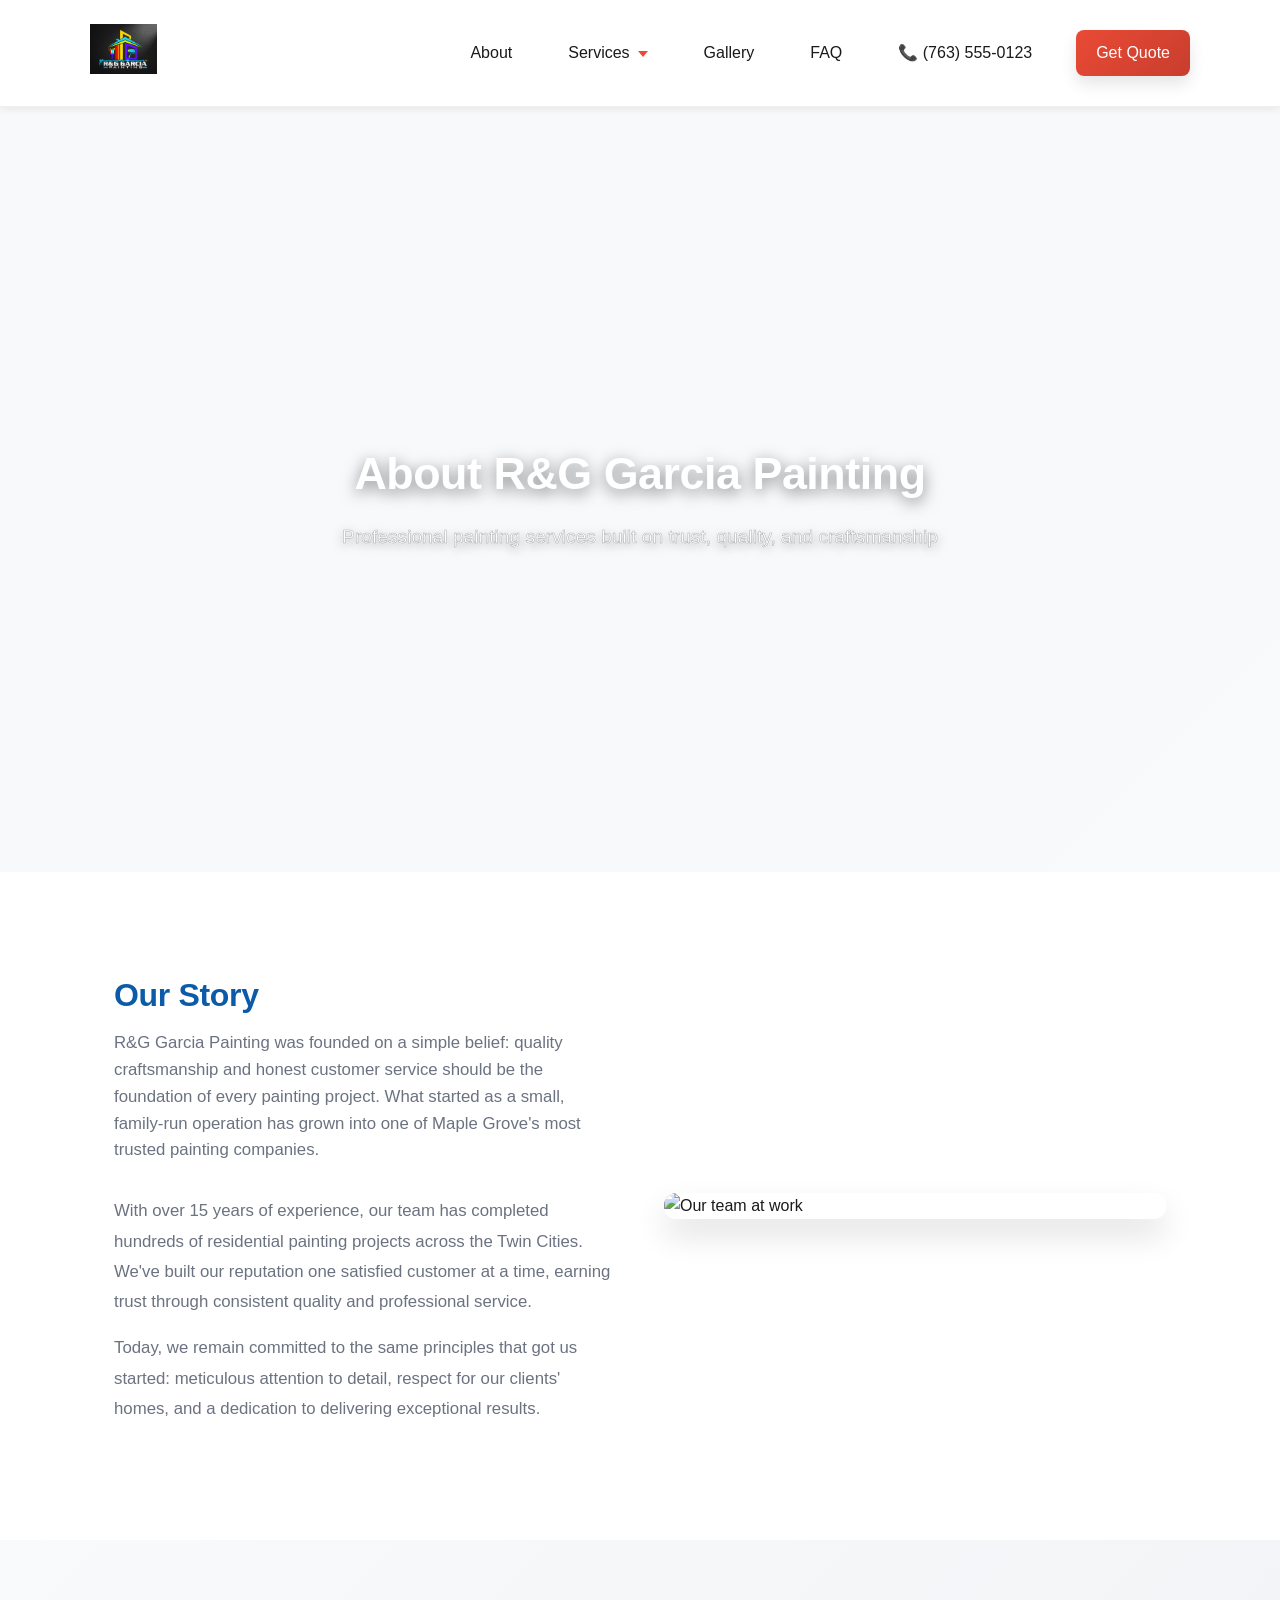
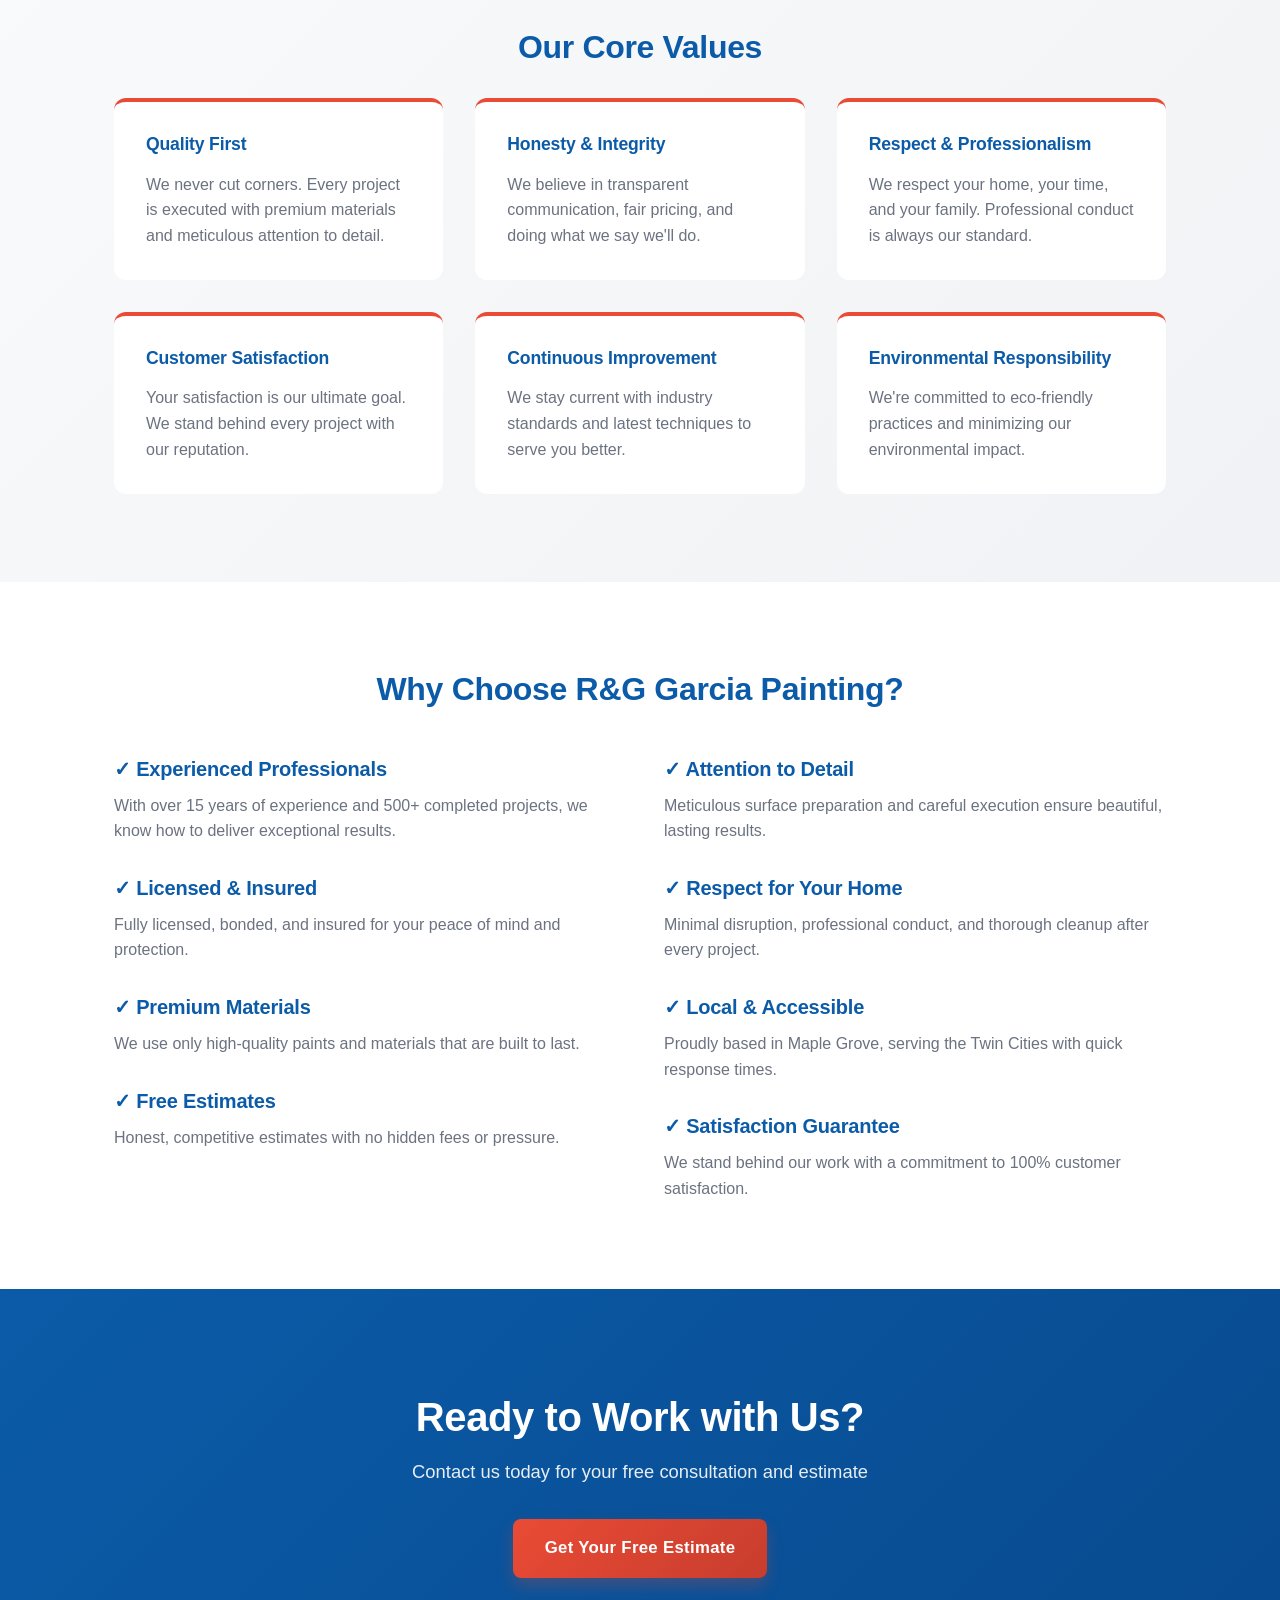
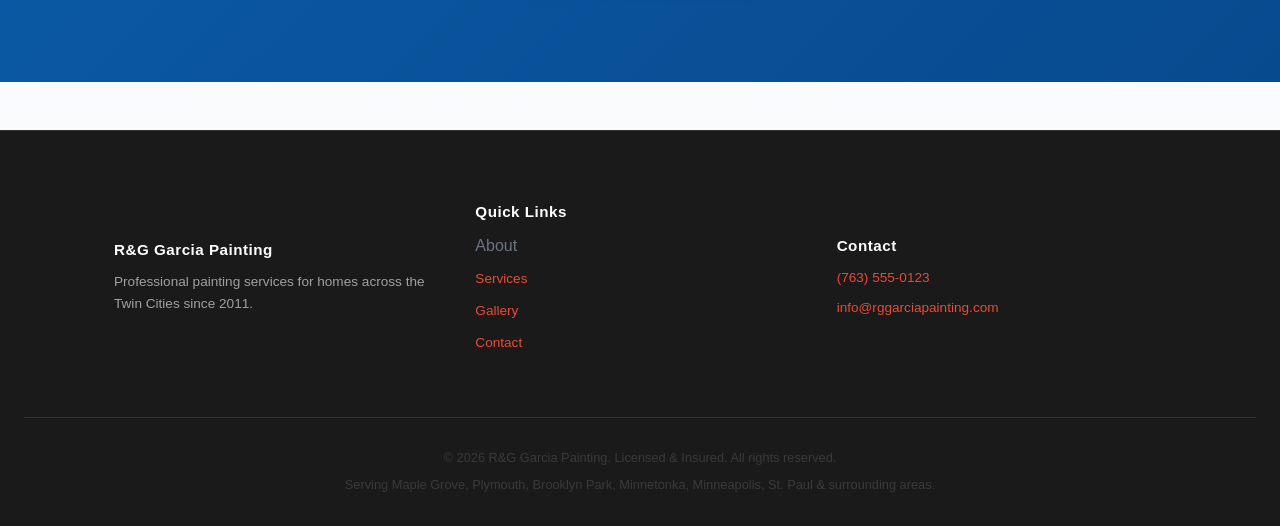
==== commit ac66146c: "add FAQ" ====
--- a/about.html
+++ b/about.html
@@ -5,6 +5,7 @@
     <meta name="viewport" content="width=device-width, initial-scale=1" />
     <title>About Us — R&G Garcia Painting, Maple Grove MN</title>
     <link rel="stylesheet" href="css/styles.css" />
+    <link rel="icon" type="image/jpeg" href="assets/logo.png" />
   </head>
   <body>
     <!-- HEADER -->
@@ -26,7 +27,7 @@
             </div>
           </div>
           <a href="gallery.html">Gallery</a>
-          <a href="index.html#testimonials">Reviews</a>
+          <a href="faq.html">FAQ</a>
           <a href="tel:+1-763-555-0123" class="phone-link">📞 (763) 555-0123</a>
           <a href="index.html#contact" class="cta">Get Quote</a>
         </nav>
@@ -52,12 +53,12 @@
       </section>
 
       <!-- OUR STORY -->
-      <section style="padding: 4rem 1.5rem; background: #fff;">
+      <section class="about-section">
         <div class="container" style="max-width: 1100px;">
-          <div style="display: grid; grid-template-columns: 1fr 1fr; gap: 3rem; align-items: center;">
+          <div class="grid-2-col">
             <div>
               <h2 style="color: var(--primary); margin-bottom: 1rem;">Our Story</h2>
-              <p style="color: var(--gray-light); font-size: 1.05rem; line-height: 1.8; margin-bottom: 1rem;">
+              <p class="section-subtitle" style="text-align: left;">
                 R&G Garcia Painting was founded on a simple belief: quality craftsmanship and honest customer service should be the foundation of every painting project. What started as a small, family-run operation has grown into one of Maple Grove's most trusted painting companies.
               </p>
               <p style="color: var(--gray-light); font-size: 1.05rem; line-height: 1.8; margin-bottom: 1rem;">
--- a/css/styles.css
+++ b/css/styles.css
@@ -245,52 +245,7 @@
 .menu-toggle.active span:nth-child(3){transform:rotate(-45deg) translate(8px,-8px)}
 
 /* ===== HERO ===== */
-.hero{
-  background:linear-gradient(135deg, rgba(11,91,168,0.98), rgba(8,74,142,0.95)), url('data:image/svg+xml,<svg xmlns="http://www.w3.org/2000/svg" viewBox="0 0 100 100"><circle cx="20" cy="20" r="1" fill="white" opacity="0.03"/><circle cx="80" cy="80" r="1" fill="white" opacity="0.03"/></svg>');
-  color:#fff;
-  padding:5rem 0;
-  position:relative;
-  overflow:hidden;
-}
-
-.hero::before{
-  content:'';
-  position:absolute;
-  top:-50%;
-  right:-20%;
-  width:500px;
-  height:500px;
-  background:radial-gradient(circle, rgba(255,255,255,0.05), transparent);
-  border-radius:50%;
-  pointer-events:none;
-}
-
-.hero-inner {
-  position: relative;
-  z-index: 2;
-  max-width: 800px;
-  margin: 0 auto; /* This centers the container box */
-  text-align: center;
-  color: #fff;
-  display: flex;
-  flex-direction: column;
-  align-items: center; /* This centers the items inside the flex box */
-  justify-content: center;
-}
-
-.hero h1{
-  font-size:3.2rem;
-  margin:0 0 1rem 0;
-  line-height:1.1;
-  text-shadow:0 2px 4px rgba(0,0,0,0.1);
-}
-
-.hero p{
-  font-size:1.1rem;
-  opacity:0.95;
-  margin:0 0 1.5rem 0;
-  max-width:500px;
-}
+/* Replaced by HERO (NEW) section below for consistency */
 
 /* ===== BUTTONS ===== */
 .btn{
@@ -754,8 +709,7 @@
   }
 }
 
-
-/* ===== HERO (NEW) ===== */
+/* ===== HERO SECTION ===== */
 .hero{
   position:relative;
   min-height:85vh;
@@ -973,6 +927,18 @@
   color:var(--accent);
   font-weight:bold;
   font-size:1.1rem;
+}
+
+/* ===== LAYOUT UTILITIES ===== */
+.grid-2-col {
+  display: grid;
+  grid-template-columns: 1fr 1fr;
+  gap: 3rem;
+  align-items: center;
+}
+
+.bg-light-gradient {
+  background: linear-gradient(135deg, #f9fafb, #f0f2f5);
 }
 
 /* ===== SERVICES SECTION ===== */
@@ -1265,35 +1231,53 @@
   background:#fff;
 }
 
-.faq-grid{
-  display:grid;
-  grid-template-columns:repeat(2, 1fr);
-  gap:2rem;
-  max-width:1100px;
+.faq-container{
+  max-width:800px;
   margin:0 auto;
 }
 
 .faq-item{
-  background:linear-gradient(135deg, #f9fafb, #f0f2f5);
-  padding:2rem;
-  border-radius:12px;
-  border-left:4px solid var(--accent);
-  opacity:0;
-  animation:slideUp 0.6s ease-out forwards;
-}
-
-.faq-item:nth-child(1){animation-delay:0s}
-.faq-item:nth-child(2){animation-delay:0.12s}
-.faq-item:nth-child(3){animation-delay:0.24s}
-.faq-item:nth-child(4){animation-delay:0.36s}
-
-.faq-item h3{
+  border-bottom:1px solid #e5e7eb;
+  margin-bottom:1rem;
+}
+
+.faq-question{
+  width:100%;
+  display:flex;
+  justify-content:space-between;
+  align-items:center;
+  padding:1.5rem 0;
+  background:none;
+  border:none;
+  text-align:left;
+  cursor:pointer;
   color:var(--primary);
-  margin-bottom:0.75rem;
-  font-size:1.05rem;
-}
-
-.faq-item p{
+  font-weight:700;
+  font-size:1.15rem;
+  transition:color var(--transition-fast);
+}
+
+.faq-question:hover{color:var(--accent)}
+
+.faq-icon{
+  font-size:1.2rem;
+  transition:transform var(--transition-base);
+}
+
+.faq-item.active .faq-icon{transform:rotate(180deg)}
+
+.faq-answer{
+  max-height:0;
+  overflow:hidden;
+  transition:all var(--transition-base);
+}
+
+.faq-item.active .faq-answer{
+  max-height:300px;
+  padding-bottom:1.5rem;
+}
+
+.faq-answer p{
   color:var(--gray-light);
   margin:0;
   font-size:0.95rem;
@@ -1697,4 +1681,3 @@
   50%{opacity:1}
   100%{opacity:0;transform:translateY(8px)}
 }
-
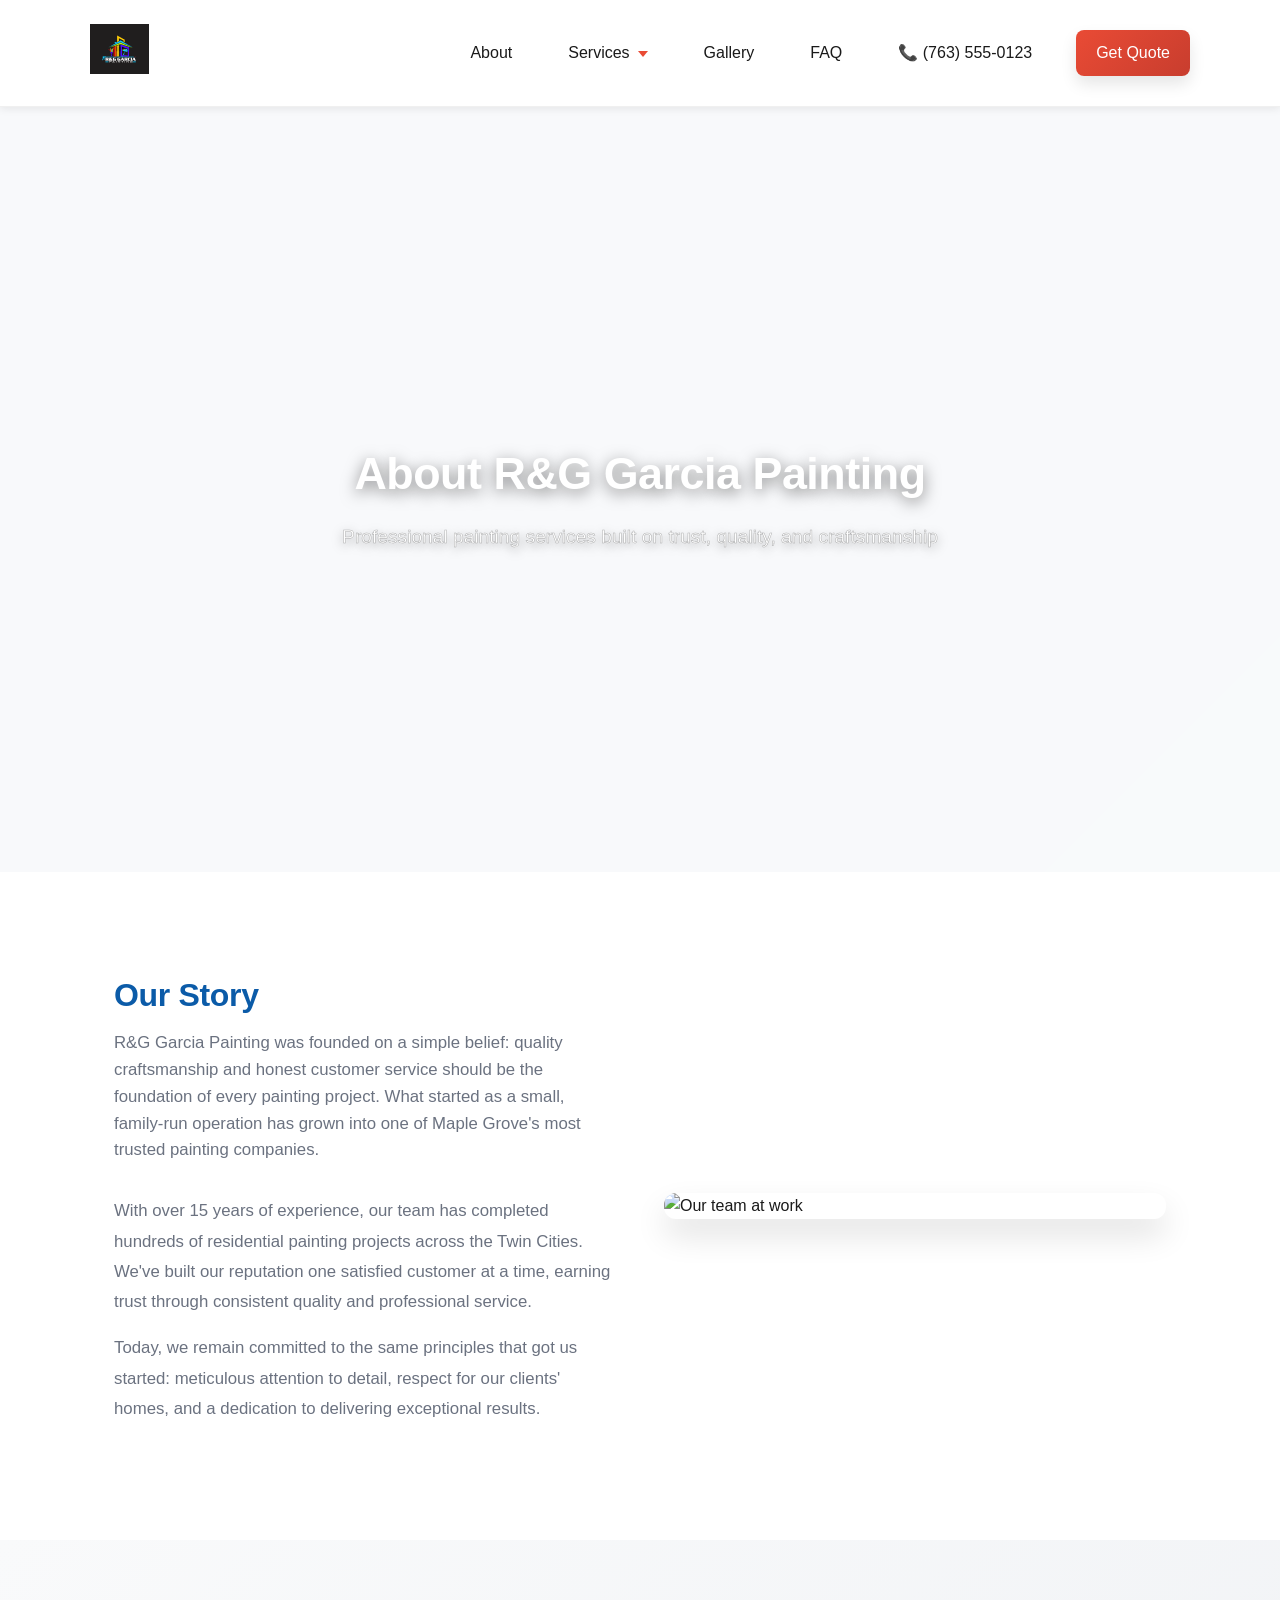
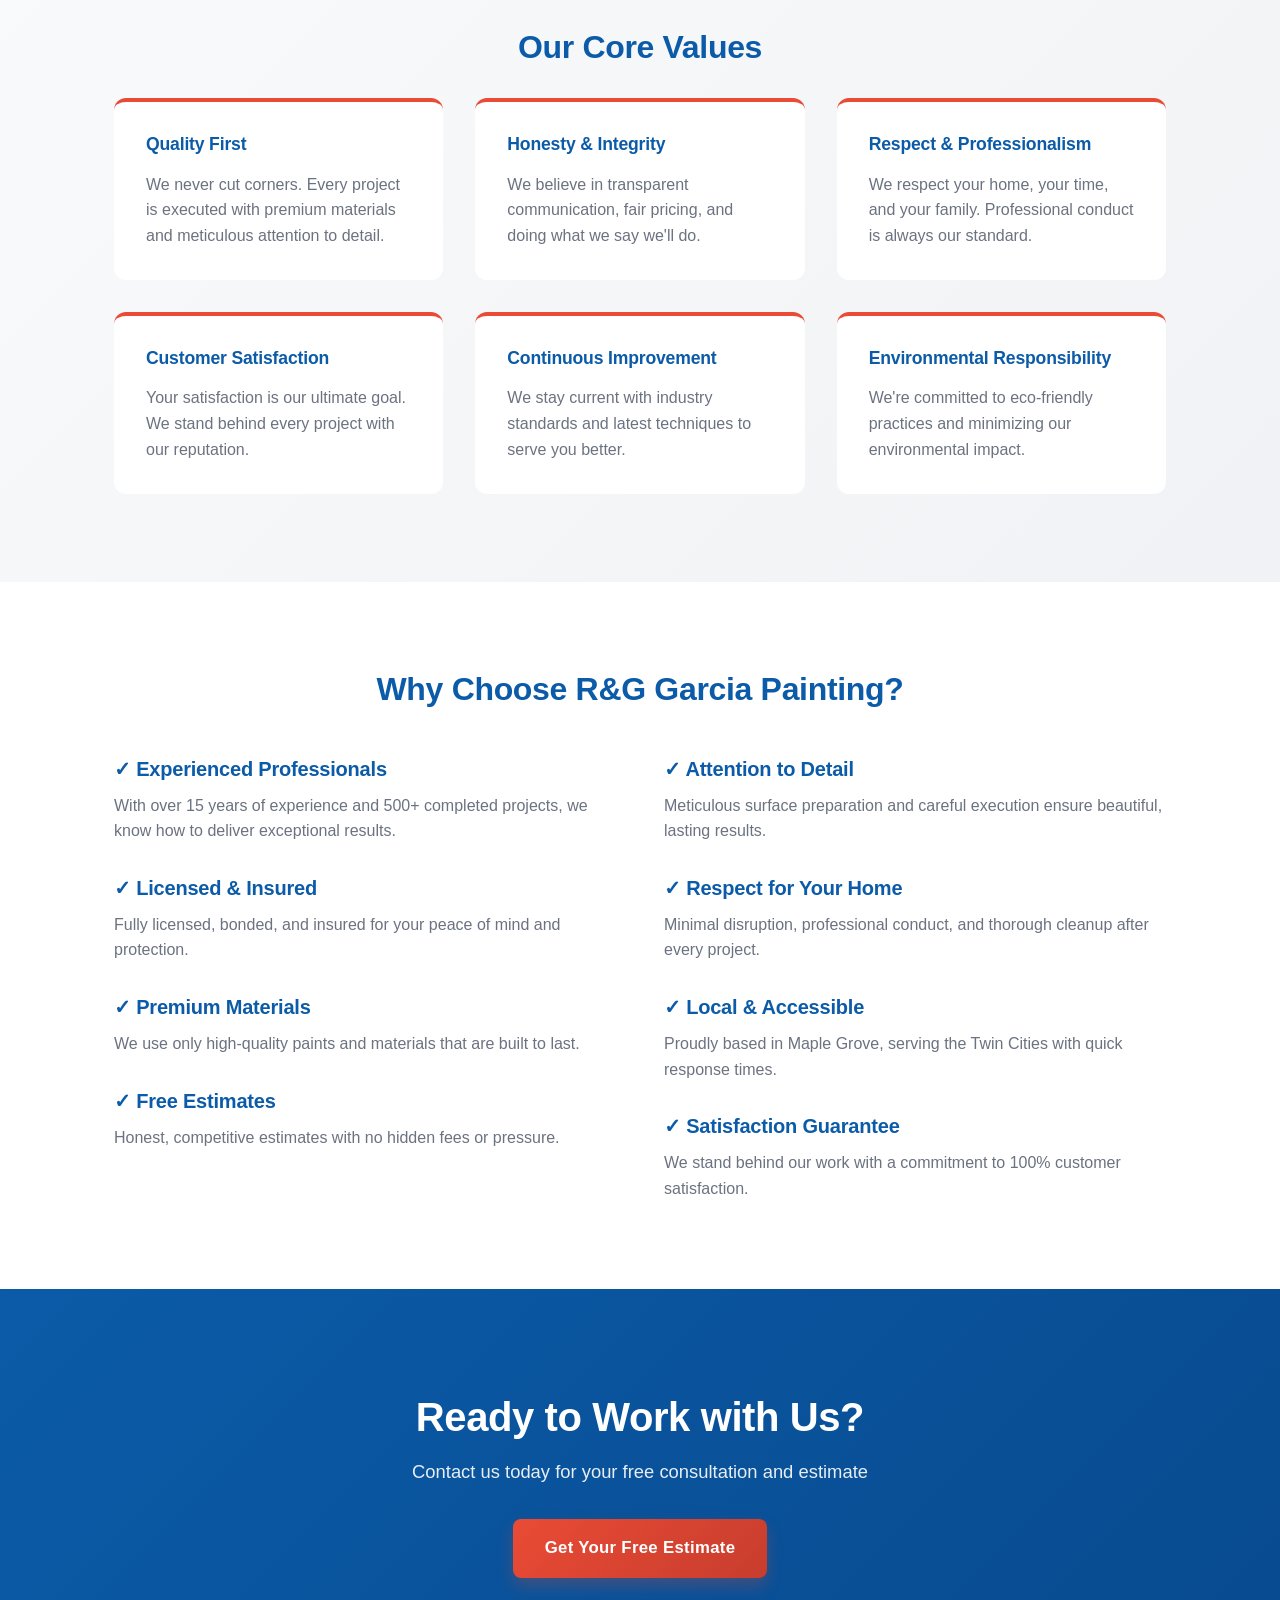
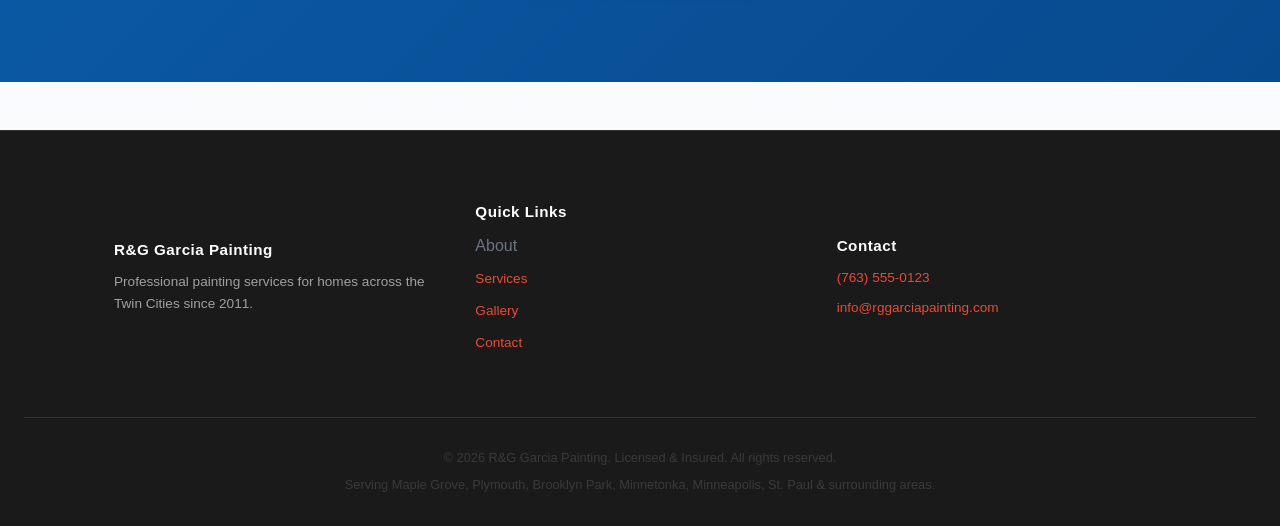
==== commit 4735bd26: "logo svg added" ====
--- a/about.html
+++ b/about.html
@@ -5,14 +5,14 @@
     <meta name="viewport" content="width=device-width, initial-scale=1" />
     <title>About Us — R&G Garcia Painting, Maple Grove MN</title>
     <link rel="stylesheet" href="css/styles.css" />
-    <link rel="icon" type="image/jpeg" href="assets/logo.png" />
+    <link rel="icon" type="image/svg" href="assets/logo.svg" />
   </head>
   <body>
     <!-- HEADER -->
     <header class="site-header">
       <div class="container header-inner">
         <a class="brand" href="index.html">
-          <img src="assets/logo.jpg" alt="R&G Garcia Painting" class="logo" />
+          <img src="assets/logo.svg" alt="R&G Garcia Painting" class="logo" />
         </a>
         <nav class="nav">
           <a href="about.html">About</a>
--- a/css/styles.css
+++ b/css/styles.css
@@ -1681,3 +1681,17 @@
   50%{opacity:1}
   100%{opacity:0;transform:translateY(8px)}
 }
+
+.contact-form .form-success {
+    grid-column: 1 / -1; 
+    width: 100%;
+    margin-top: 1.5rem;
+    box-sizing: border-box;
+    display: block;
+    clear: both;
+}
+
+.contact-form {
+    height: auto !important;
+    overflow: visible;
+}
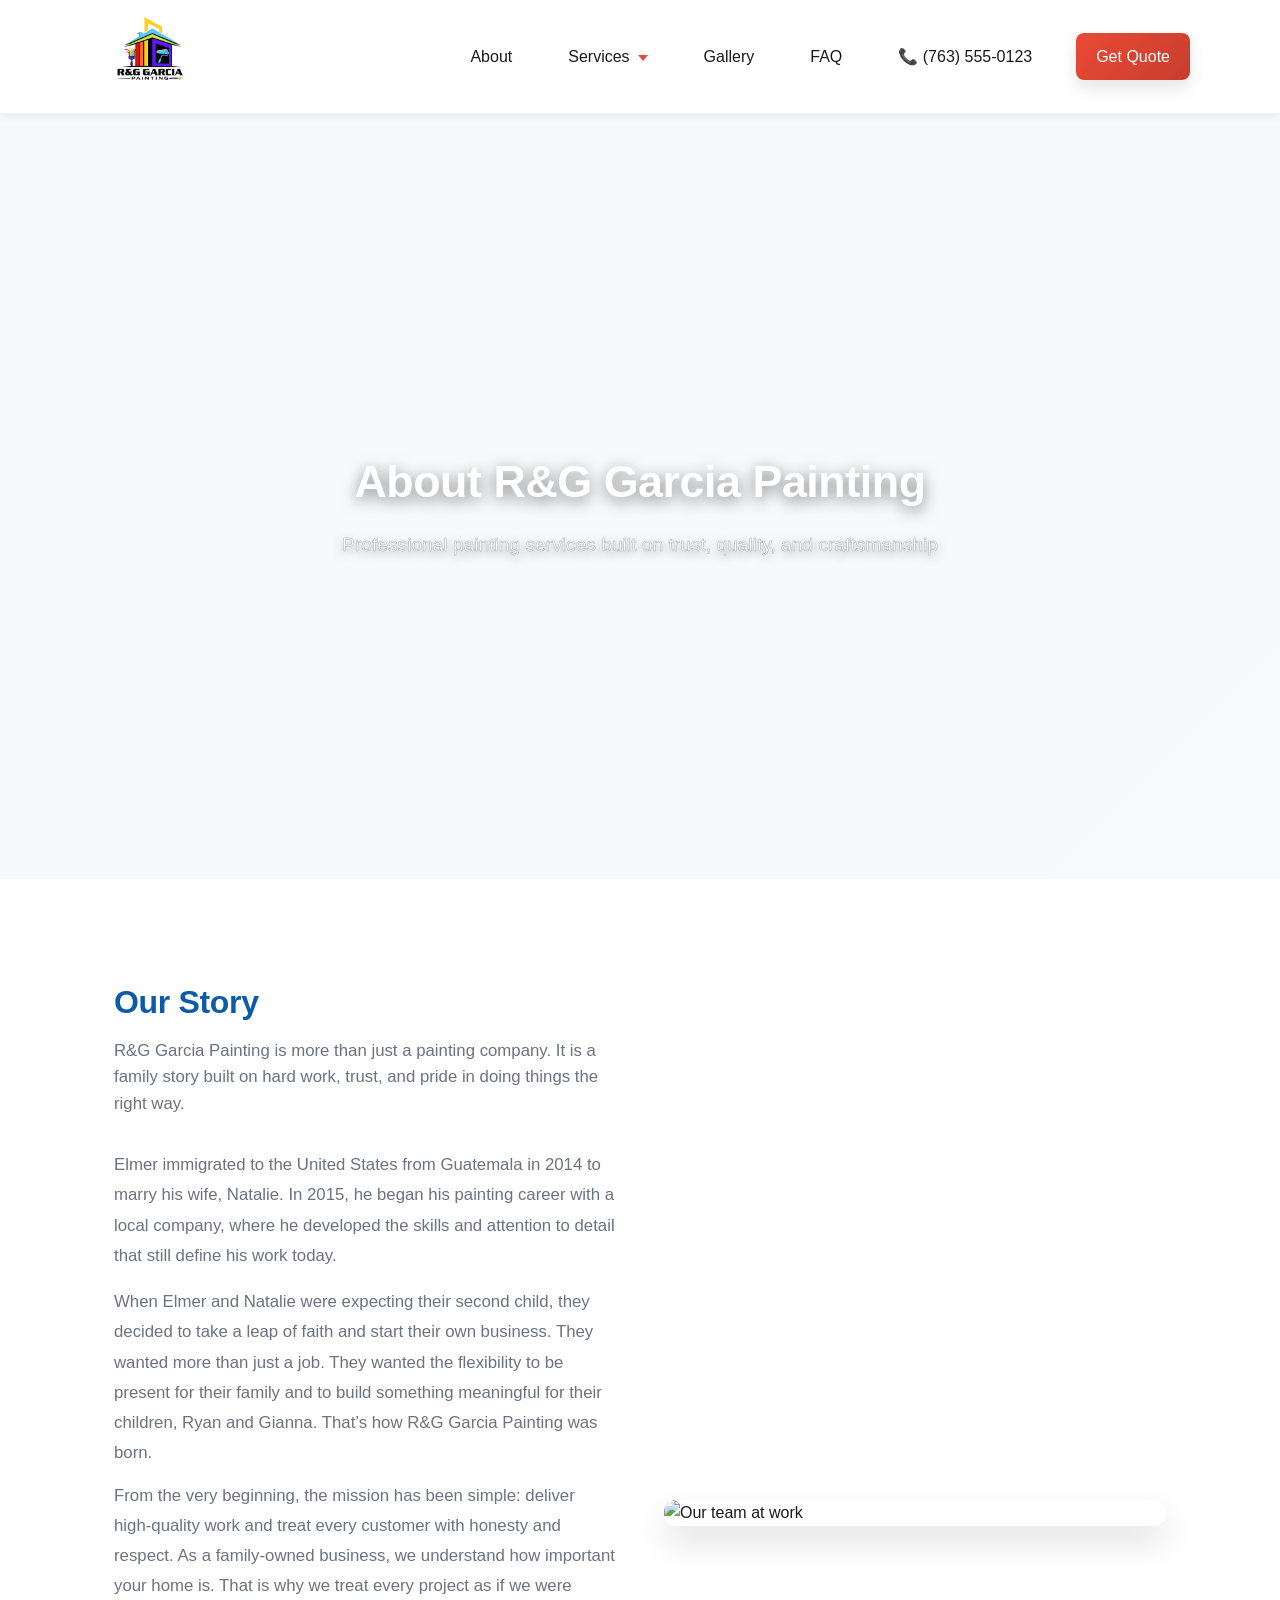
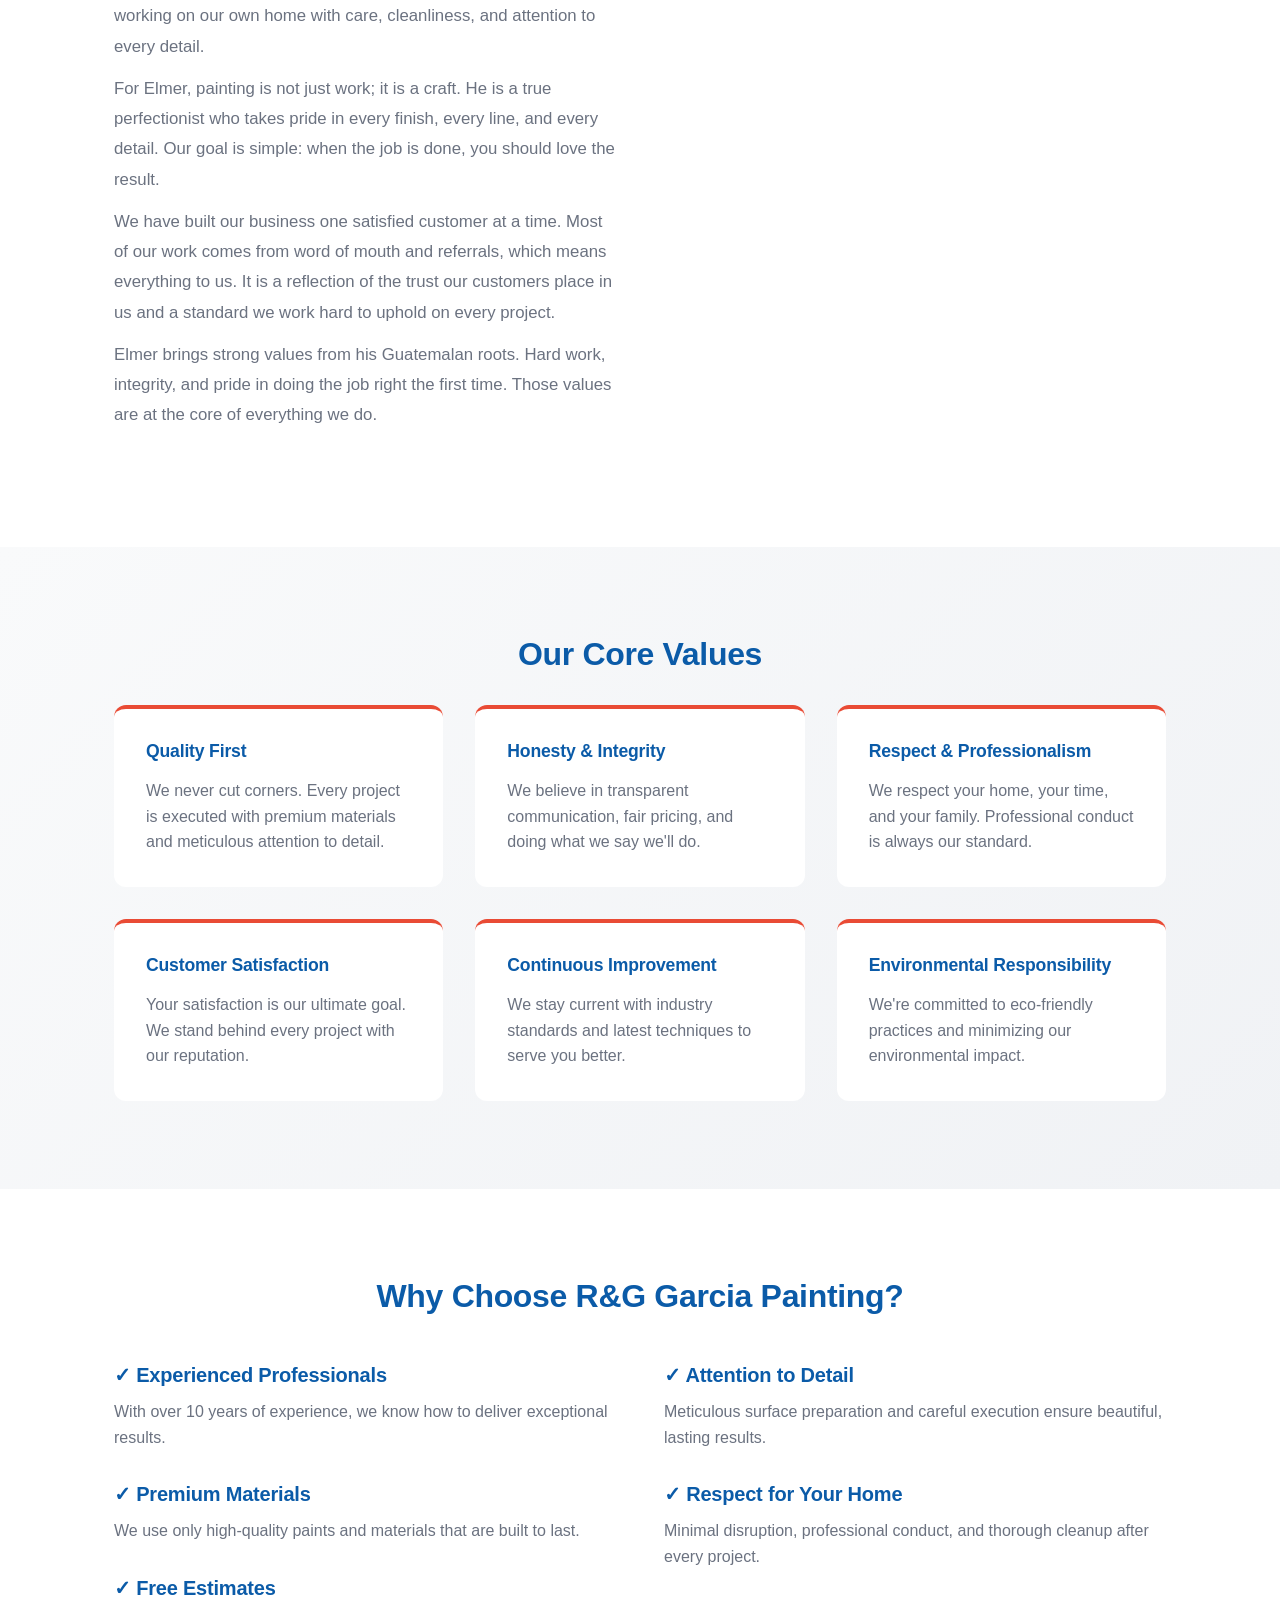
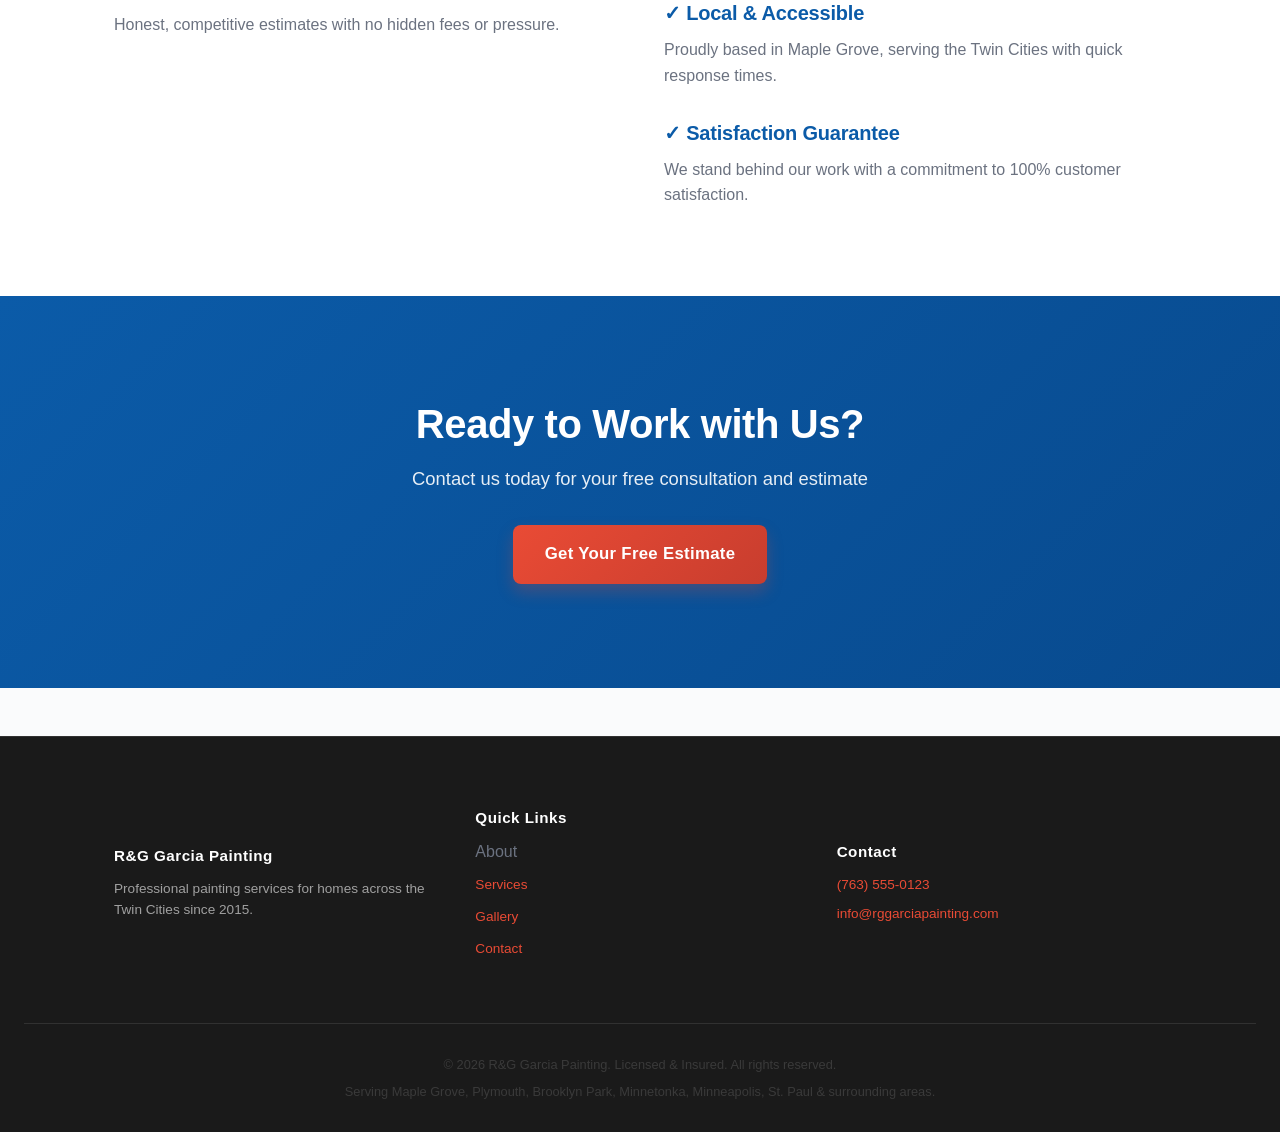
==== commit 3db45eee: "add some changes from natalie" ====
--- a/about.html
+++ b/about.html
@@ -5,14 +5,14 @@
     <meta name="viewport" content="width=device-width, initial-scale=1" />
     <title>About Us — R&G Garcia Painting, Maple Grove MN</title>
     <link rel="stylesheet" href="css/styles.css" />
-    <link rel="icon" type="image/svg" href="assets/logo.svg" />
+    <link rel="icon" type="image/png" href="assets/logoGPT.png" />
   </head>
   <body>
     <!-- HEADER -->
     <header class="site-header">
       <div class="container header-inner">
         <a class="brand" href="index.html">
-          <img src="assets/logo.svg" alt="R&G Garcia Painting" class="logo" />
+          <img src="assets/logoGPT.png" alt="R&G Garcia Painting" class="logo" />
         </a>
         <nav class="nav">
           <a href="about.html">About</a>
@@ -59,13 +59,25 @@
             <div>
               <h2 style="color: var(--primary); margin-bottom: 1rem;">Our Story</h2>
               <p class="section-subtitle" style="text-align: left;">
-                R&G Garcia Painting was founded on a simple belief: quality craftsmanship and honest customer service should be the foundation of every painting project. What started as a small, family-run operation has grown into one of Maple Grove's most trusted painting companies.
+                R&G Garcia Painting is more than just a painting company. It is a family story built on hard work, trust, and pride in doing things the right way.
               </p>
               <p style="color: var(--gray-light); font-size: 1.05rem; line-height: 1.8; margin-bottom: 1rem;">
-                With over 15 years of experience, our team has completed hundreds of residential painting projects across the Twin Cities. We've built our reputation one satisfied customer at a time, earning trust through consistent quality and professional service.
-              </p>
-              <p style="color: var(--gray-light); font-size: 1.05rem; line-height: 1.8;">
-                Today, we remain committed to the same principles that got us started: meticulous attention to detail, respect for our clients' homes, and a dedication to delivering exceptional results.
+                Elmer immigrated to the United States from Guatemala in 2014 to marry his wife, Natalie. In 2015, he began his painting career with a local company, where he developed the skills and attention to detail that still define his work today.
+              </p>
+              <p style="color: var(--gray-light); font-size: 1.05rem; line-height: 1.8;">
+                When Elmer and Natalie were expecting their second child, they decided to take a leap of faith and start their own business. They wanted more than just a job. They wanted the flexibility to be present for their family and to build something meaningful for their children, Ryan and Gianna. That’s how R&G Garcia Painting was born.
+              </p>
+              <p style="color: var(--gray-light); font-size: 1.05rem; line-height: 1.8;">
+                From the very beginning, the mission has been simple: deliver high-quality work and treat every customer with honesty and respect. As a family-owned business, we understand how important your home is. That is why we treat every project as if we were working on our own home with care, cleanliness, and attention to every detail.
+              </p>
+              <p style="color: var(--gray-light); font-size: 1.05rem; line-height: 1.8;">
+                For Elmer, painting is not just work; it is a craft. He is a true perfectionist who takes pride in every finish, every line, and every detail. Our goal is simple: when the job is done, you should love the result.
+              </p>
+              <p style="color: var(--gray-light); font-size: 1.05rem; line-height: 1.8;">
+                We have built our business one satisfied customer at a time. Most of our work comes from word of mouth and referrals, which means everything to us. It is a reflection of the trust our customers place in us and a standard we work hard to uphold on every project.
+              </p>
+              <p style="color: var(--gray-light); font-size: 1.05rem; line-height: 1.8;">
+                Elmer brings strong values from his Guatemalan roots. Hard work, integrity, and pride in doing the job right the first time. Those values are at the core of everything we do.
               </p>
             </div>
             <div style="border-radius: 12px; overflow: hidden; box-shadow: var(--shadow-lg);">
@@ -128,11 +140,7 @@
             <div>
               <div style="margin-bottom: 2rem;">
                 <h3 style="color: var(--primary); margin-bottom: 0.75rem;">✓ Experienced Professionals</h3>
-                <p style="color: var(--gray-light); margin: 0; line-height: 1.6;">With over 15 years of experience and 500+ completed projects, we know how to deliver exceptional results.</p>
-              </div>
-              <div style="margin-bottom: 2rem;">
-                <h3 style="color: var(--primary); margin-bottom: 0.75rem;">✓ Licensed & Insured</h3>
-                <p style="color: var(--gray-light); margin: 0; line-height: 1.6;">Fully licensed, bonded, and insured for your peace of mind and protection.</p>
+                <p style="color: var(--gray-light); margin: 0; line-height: 1.6;">With over 10 years of experience, we know how to deliver exceptional results.</p>
               </div>
               <div style="margin-bottom: 2rem;">
                 <h3 style="color: var(--primary); margin-bottom: 0.75rem;">✓ Premium Materials</h3>
@@ -180,7 +188,7 @@
       <div class="container footer-inner">
         <div class="footer-section">
           <h4>R&G Garcia Painting</h4>
-          <p>Professional painting services for homes across the Twin Cities since 2011.</p>
+          <p>Professional painting services for homes across the Twin Cities since 2015.</p>
         </div>
         <div class="footer-section">
           <h4>Quick Links</h4>
--- a/css/styles.css
+++ b/css/styles.css
@@ -53,7 +53,7 @@
   border-bottom:1px solid rgba(0,0,0,0.06);
   position:sticky;
   top:0;
-  z-index:40;
+  z-index:10;
   box-shadow:var(--shadow-sm);
   transition:all var(--transition-base);
   padding:0.75rem 0;
@@ -62,11 +62,11 @@
 .site-header.scrolled{
   background:#fff;
   box-shadow:0 4px 12px rgba(0,0,0,0.08);
-  padding:0.5rem 0;
+  padding:0.05rem 0;
 }
 
 .site-header.scrolled .nav{
-  gap:1.5rem;
+  gap:.1rem;
 }
 
 .header-inner{
@@ -74,10 +74,10 @@
   align-items:center;
   justify-content:space-between;
   gap:2rem;
-  padding:0.75rem 0;
-}
-
-.logo{height:50px;transition:transform var(--transition-fast)}
+  padding:0.05rem 0;
+}
+
+.logo{height:80px;transition:transform var(--transition-fast)}
 
 .nav{
   display:flex;
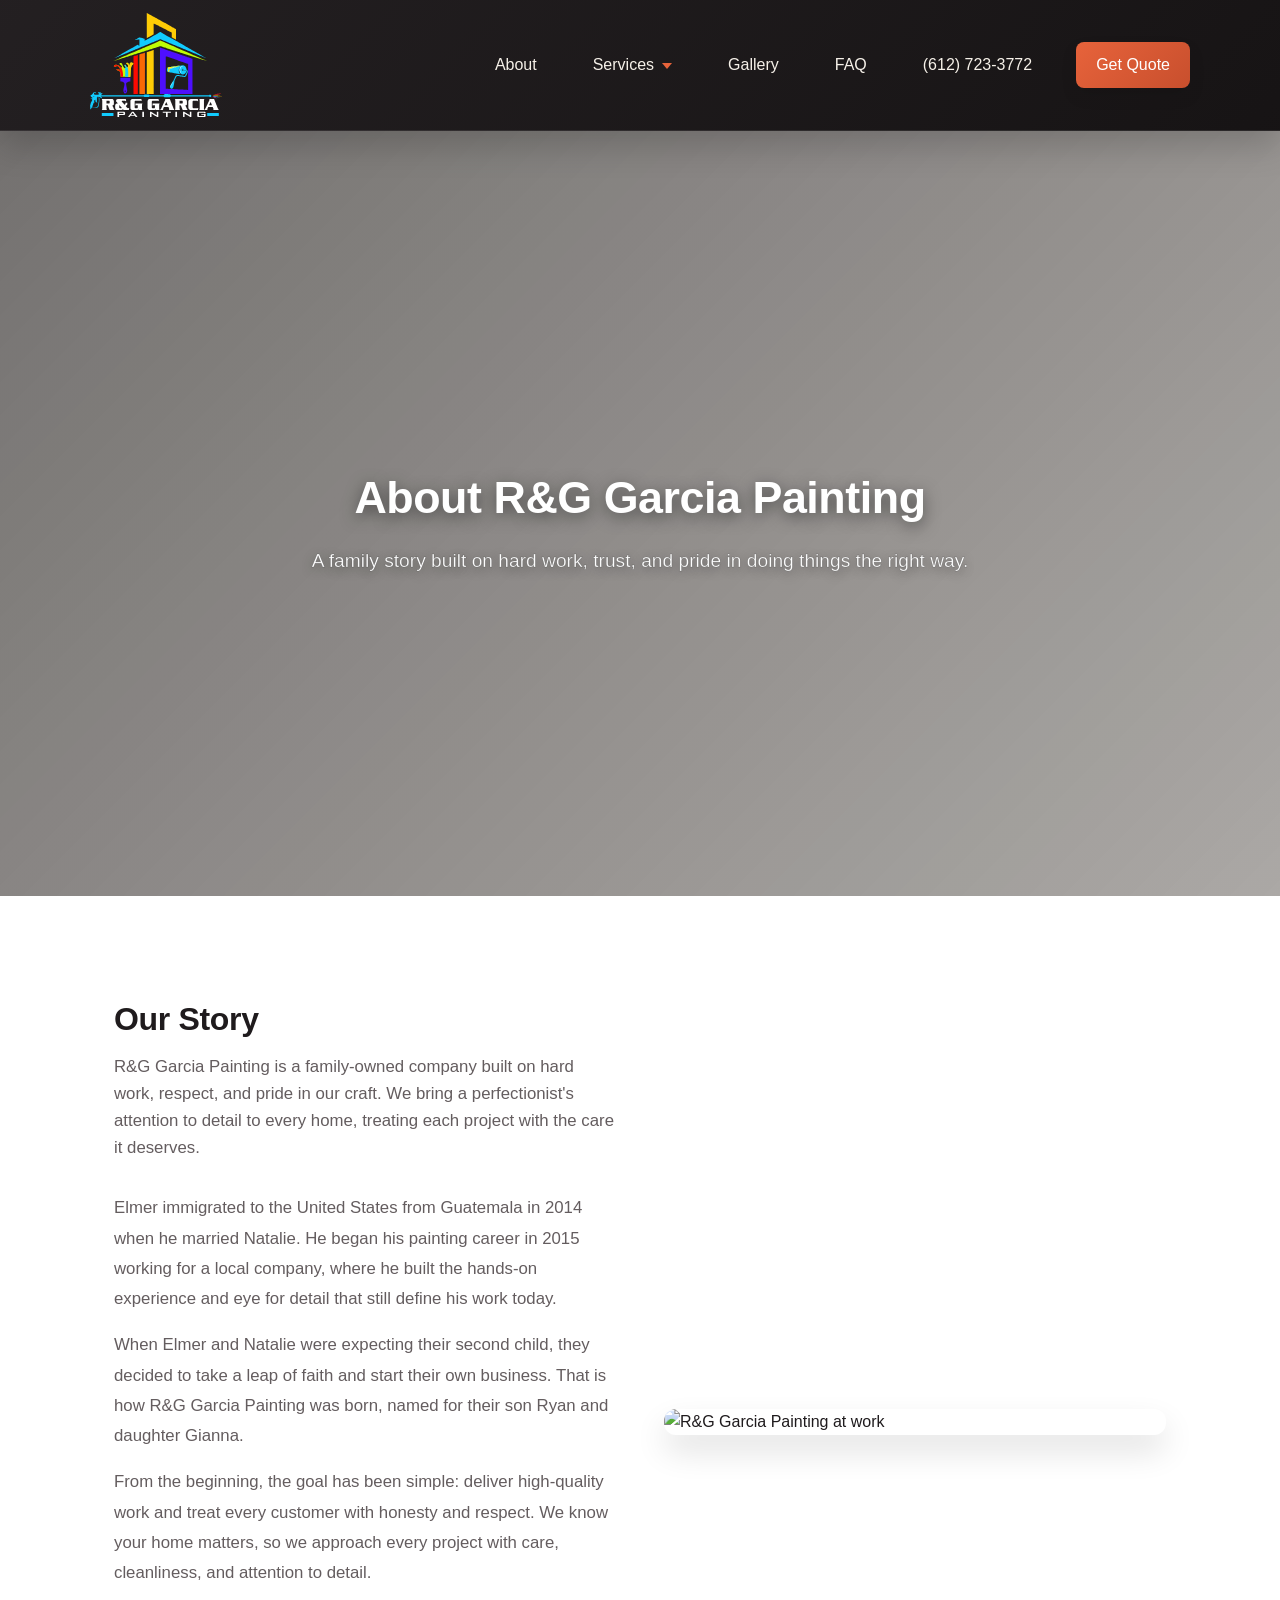
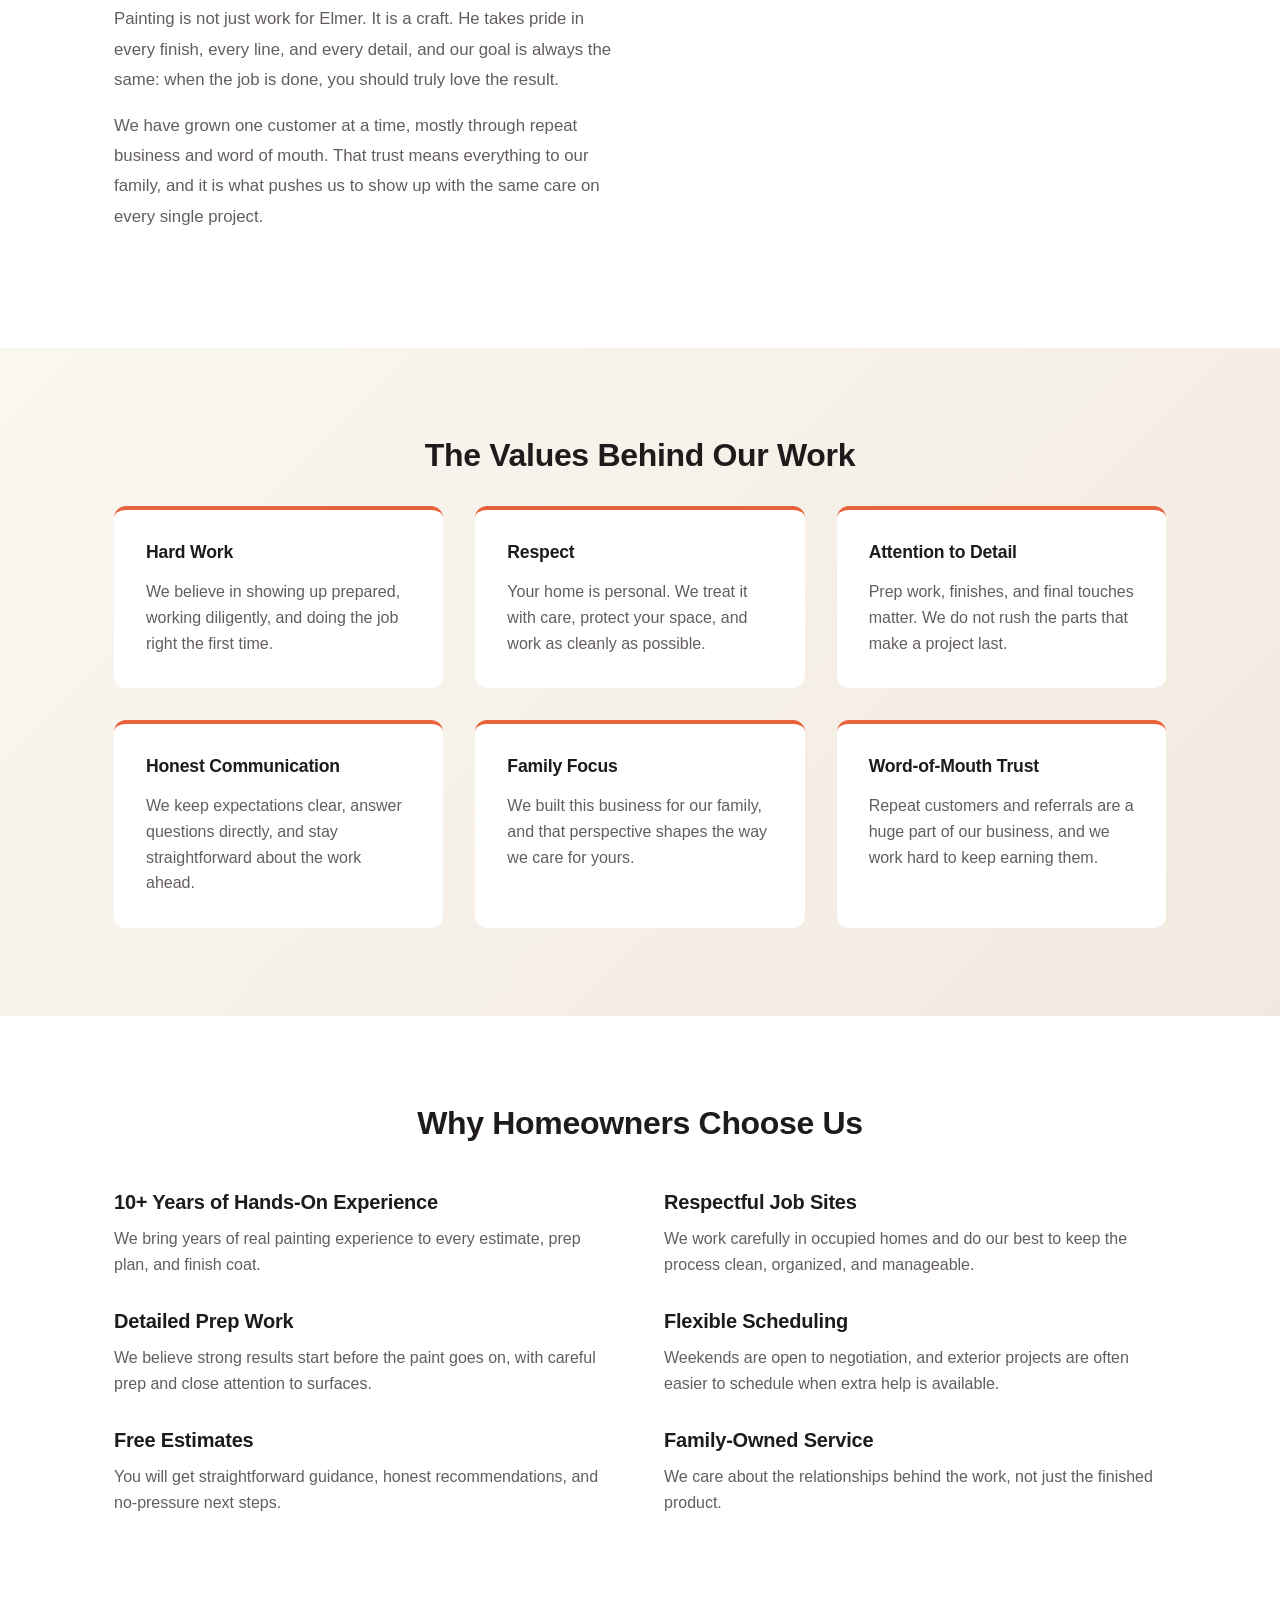
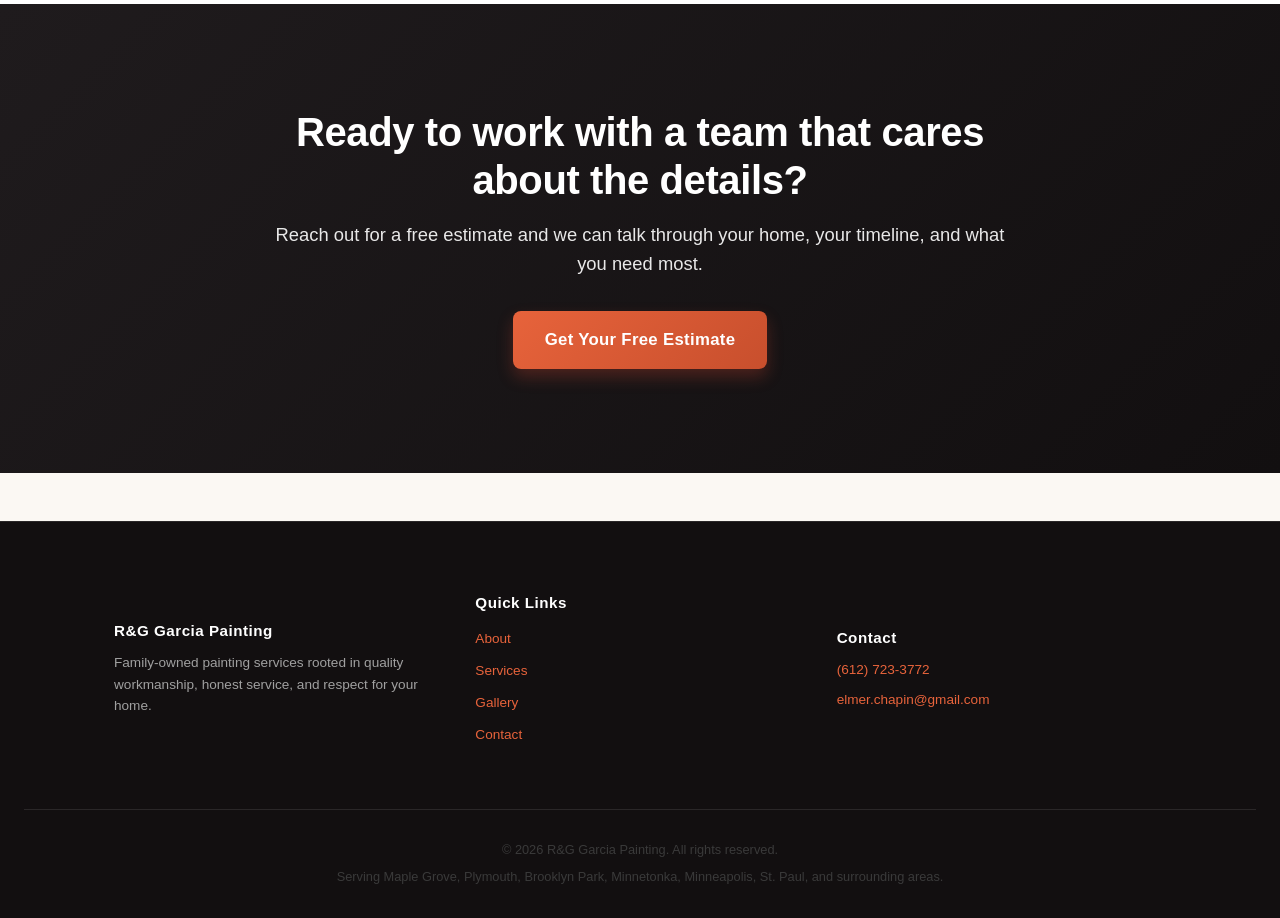
==== commit 58903e8a: "change site content, and change to dark theme" ====
--- a/about.html
+++ b/about.html
@@ -3,16 +3,15 @@
   <head>
     <meta charset="utf-8" />
     <meta name="viewport" content="width=device-width, initial-scale=1" />
-    <title>About Us — R&G Garcia Painting, Maple Grove MN</title>
+    <title>About R&amp;G Garcia Painting - Maple Grove, MN</title>
     <link rel="stylesheet" href="css/styles.css" />
     <link rel="icon" type="image/png" href="assets/logoGPT.png" />
   </head>
   <body>
-    <!-- HEADER -->
     <header class="site-header">
       <div class="container header-inner">
         <a class="brand" href="index.html">
-          <img src="assets/logoGPT.png" alt="R&G Garcia Painting" class="logo" />
+          <img src="assets/logoClear.svg" alt="R&amp;G Garcia Painting" class="logo" />
         </a>
         <nav class="nav">
           <a href="about.html">About</a>
@@ -24,14 +23,15 @@
               <a href="residential-interior.html">Interior Painting</a>
               <a href="residential-exterior.html">Exterior Painting</a>
               <a href="cabinet-refinishing.html">Cabinet Refinishing</a>
+              <a href="other-services.html">Other Services</a>
             </div>
           </div>
           <a href="gallery.html">Gallery</a>
           <a href="faq.html">FAQ</a>
-          <a href="tel:+1-763-555-0123" class="phone-link">📞 (763) 555-0123</a>
+          <a href="tel:+1-612-723-3772" class="phone-link">(612) 723-3772</a>
           <a href="index.html#contact" class="cta">Get Quote</a>
         </nav>
-        <button class="menu-toggle">
+        <button class="menu-toggle" aria-label="Open navigation">
           <span></span>
           <span></span>
           <span></span>
@@ -40,177 +40,152 @@
     </header>
 
     <main>
-      <!-- HERO SECTION -->
       <section class="hero" style="padding: 8rem 1.5rem 4rem;">
         <div class="hero-bg" style="background-image: url('assets/SS_16292 (1).jpg')"></div>
         <div class="hero-overlay"></div>
-        <div class="container hero-inner" style="max-width: 800px;">
+        <div class="container hero-inner" style="max-width: 820px;">
           <div class="hero-content">
-            <h1 style="font-size: 2.8rem;">About R&G Garcia Painting</h1>
-            <p class="hero-subtitle">Professional painting services built on trust, quality, and craftsmanship</p>
+            <h1 style="font-size: 2.8rem;">About R&amp;G Garcia Painting</h1>
+            <p class="hero-subtitle">A family story built on hard work, trust, and pride in doing things the right way.</p>
           </div>
         </div>
       </section>
 
-      <!-- OUR STORY -->
       <section class="about-section">
         <div class="container" style="max-width: 1100px;">
           <div class="grid-2-col">
             <div>
               <h2 style="color: var(--primary); margin-bottom: 1rem;">Our Story</h2>
               <p class="section-subtitle" style="text-align: left;">
-                R&G Garcia Painting is more than just a painting company. It is a family story built on hard work, trust, and pride in doing things the right way.
+                R&amp;G Garcia Painting is a family-owned company built on hard work, respect, and pride in our craft. We bring a perfectionist's attention to detail to every home, treating each project with the care it deserves.
               </p>
               <p style="color: var(--gray-light); font-size: 1.05rem; line-height: 1.8; margin-bottom: 1rem;">
-                Elmer immigrated to the United States from Guatemala in 2014 to marry his wife, Natalie. In 2015, he began his painting career with a local company, where he developed the skills and attention to detail that still define his work today.
+                Elmer immigrated to the United States from Guatemala in 2014 when he married Natalie. He began his painting career in 2015 working for a local company, where he built the hands-on experience and eye for detail that still define his work today.
+              </p>
+              <p style="color: var(--gray-light); font-size: 1.05rem; line-height: 1.8; margin-bottom: 1rem;">
+                When Elmer and Natalie were expecting their second child, they decided to take a leap of faith and start their own business. That is how R&amp;G Garcia Painting was born, named for their son Ryan and daughter Gianna.
+              </p>
+              <p style="color: var(--gray-light); font-size: 1.05rem; line-height: 1.8; margin-bottom: 1rem;">
+                From the beginning, the goal has been simple: deliver high-quality work and treat every customer with honesty and respect. We know your home matters, so we approach every project with care, cleanliness, and attention to detail.
+              </p>
+              <p style="color: var(--gray-light); font-size: 1.05rem; line-height: 1.8; margin-bottom: 1rem;">
+                Painting is not just work for Elmer. It is a craft. He takes pride in every finish, every line, and every detail, and our goal is always the same: when the job is done, you should truly love the result.
               </p>
               <p style="color: var(--gray-light); font-size: 1.05rem; line-height: 1.8;">
-                When Elmer and Natalie were expecting their second child, they decided to take a leap of faith and start their own business. They wanted more than just a job. They wanted the flexibility to be present for their family and to build something meaningful for their children, Ryan and Gianna. That’s how R&G Garcia Painting was born.
-              </p>
-              <p style="color: var(--gray-light); font-size: 1.05rem; line-height: 1.8;">
-                From the very beginning, the mission has been simple: deliver high-quality work and treat every customer with honesty and respect. As a family-owned business, we understand how important your home is. That is why we treat every project as if we were working on our own home with care, cleanliness, and attention to every detail.
-              </p>
-              <p style="color: var(--gray-light); font-size: 1.05rem; line-height: 1.8;">
-                For Elmer, painting is not just work; it is a craft. He is a true perfectionist who takes pride in every finish, every line, and every detail. Our goal is simple: when the job is done, you should love the result.
-              </p>
-              <p style="color: var(--gray-light); font-size: 1.05rem; line-height: 1.8;">
-                We have built our business one satisfied customer at a time. Most of our work comes from word of mouth and referrals, which means everything to us. It is a reflection of the trust our customers place in us and a standard we work hard to uphold on every project.
-              </p>
-              <p style="color: var(--gray-light); font-size: 1.05rem; line-height: 1.8;">
-                Elmer brings strong values from his Guatemalan roots. Hard work, integrity, and pride in doing the job right the first time. Those values are at the core of everything we do.
+                We have grown one customer at a time, mostly through repeat business and word of mouth. That trust means everything to our family, and it is what pushes us to show up with the same care on every single project.
               </p>
             </div>
             <div style="border-radius: 12px; overflow: hidden; box-shadow: var(--shadow-lg);">
-              <img src="assets/SS_16897.jpg" alt="Our team at work" style="width: 100%; height: auto; display: block;">
+              <img src="assets/SS_16897.jpg" alt="R&amp;G Garcia Painting at work" style="width: 100%; height: auto; display: block;" />
             </div>
           </div>
         </div>
       </section>
 
-      <!-- OUR VALUES -->
-      <section style="padding: 4rem 1.5rem; background: linear-gradient(135deg, #f9fafb, #f0f2f5);">
+      <section style="padding: 4rem 1.5rem; background: linear-gradient(135deg, #faf7f1, #f1e9df);">
         <div class="container" style="max-width: 1100px;">
-          <h2 style="text-align: center; color: var(--primary); margin-bottom: 2rem;">Our Core Values</h2>
+          <h2 style="text-align: center; color: var(--primary); margin-bottom: 2rem;">The Values Behind Our Work</h2>
           <div style="display: grid; grid-template-columns: repeat(auto-fit, minmax(250px, 1fr)); gap: 2rem;">
             <div style="background: #fff; padding: 2rem; border-radius: 12px; border-top: 4px solid var(--accent);">
-              <h3 style="color: var(--primary); margin-bottom: 1rem; font-size: 1.1rem;">Quality First</h3>
-              <p style="color: var(--gray-light); margin: 0; line-height: 1.6;">
-                We never cut corners. Every project is executed with premium materials and meticulous attention to detail.
-              </p>
+              <h3 style="color: var(--primary); margin-bottom: 1rem; font-size: 1.1rem;">Hard Work</h3>
+              <p style="color: var(--gray-light); margin: 0; line-height: 1.6;">We believe in showing up prepared, working diligently, and doing the job right the first time.</p>
             </div>
             <div style="background: #fff; padding: 2rem; border-radius: 12px; border-top: 4px solid var(--accent);">
-              <h3 style="color: var(--primary); margin-bottom: 1rem; font-size: 1.1rem;">Honesty & Integrity</h3>
-              <p style="color: var(--gray-light); margin: 0; line-height: 1.6;">
-                We believe in transparent communication, fair pricing, and doing what we say we'll do.
-              </p>
+              <h3 style="color: var(--primary); margin-bottom: 1rem; font-size: 1.1rem;">Respect</h3>
+              <p style="color: var(--gray-light); margin: 0; line-height: 1.6;">Your home is personal. We treat it with care, protect your space, and work as cleanly as possible.</p>
             </div>
             <div style="background: #fff; padding: 2rem; border-radius: 12px; border-top: 4px solid var(--accent);">
-              <h3 style="color: var(--primary); margin-bottom: 1rem; font-size: 1.1rem;">Respect & Professionalism</h3>
-              <p style="color: var(--gray-light); margin: 0; line-height: 1.6;">
-                We respect your home, your time, and your family. Professional conduct is always our standard.
-              </p>
+              <h3 style="color: var(--primary); margin-bottom: 1rem; font-size: 1.1rem;">Attention to Detail</h3>
+              <p style="color: var(--gray-light); margin: 0; line-height: 1.6;">Prep work, finishes, and final touches matter. We do not rush the parts that make a project last.</p>
             </div>
             <div style="background: #fff; padding: 2rem; border-radius: 12px; border-top: 4px solid var(--accent);">
-              <h3 style="color: var(--primary); margin-bottom: 1rem; font-size: 1.1rem;">Customer Satisfaction</h3>
-              <p style="color: var(--gray-light); margin: 0; line-height: 1.6;">
-                Your satisfaction is our ultimate goal. We stand behind every project with our reputation.
-              </p>
+              <h3 style="color: var(--primary); margin-bottom: 1rem; font-size: 1.1rem;">Honest Communication</h3>
+              <p style="color: var(--gray-light); margin: 0; line-height: 1.6;">We keep expectations clear, answer questions directly, and stay straightforward about the work ahead.</p>
             </div>
             <div style="background: #fff; padding: 2rem; border-radius: 12px; border-top: 4px solid var(--accent);">
-              <h3 style="color: var(--primary); margin-bottom: 1rem; font-size: 1.1rem;">Continuous Improvement</h3>
-              <p style="color: var(--gray-light); margin: 0; line-height: 1.6;">
-                We stay current with industry standards and latest techniques to serve you better.
-              </p>
+              <h3 style="color: var(--primary); margin-bottom: 1rem; font-size: 1.1rem;">Family Focus</h3>
+              <p style="color: var(--gray-light); margin: 0; line-height: 1.6;">We built this business for our family, and that perspective shapes the way we care for yours.</p>
             </div>
             <div style="background: #fff; padding: 2rem; border-radius: 12px; border-top: 4px solid var(--accent);">
-              <h3 style="color: var(--primary); margin-bottom: 1rem; font-size: 1.1rem;">Environmental Responsibility</h3>
-              <p style="color: var(--gray-light); margin: 0; line-height: 1.6;">
-                We're committed to eco-friendly practices and minimizing our environmental impact.
-              </p>
+              <h3 style="color: var(--primary); margin-bottom: 1rem; font-size: 1.1rem;">Word-of-Mouth Trust</h3>
+              <p style="color: var(--gray-light); margin: 0; line-height: 1.6;">Repeat customers and referrals are a huge part of our business, and we work hard to keep earning them.</p>
             </div>
           </div>
         </div>
       </section>
 
-      <!-- WHY CHOOSE US -->
       <section style="padding: 4rem 1.5rem; background: #fff;">
         <div class="container" style="max-width: 1100px;">
-          <h2 style="text-align: center; color: var(--primary); margin-bottom: 3rem;">Why Choose R&G Garcia Painting?</h2>
-          <div style="display: grid; grid-template-columns: 1fr 1fr; gap: 3rem;">
+          <h2 style="text-align: center; color: var(--primary); margin-bottom: 3rem;">Why Homeowners Choose Us</h2>
+          <div style="display: grid; grid-template-columns: repeat(auto-fit, minmax(280px, 1fr)); gap: 3rem;">
             <div>
               <div style="margin-bottom: 2rem;">
-                <h3 style="color: var(--primary); margin-bottom: 0.75rem;">✓ Experienced Professionals</h3>
-                <p style="color: var(--gray-light); margin: 0; line-height: 1.6;">With over 10 years of experience, we know how to deliver exceptional results.</p>
+                <h3 style="color: var(--primary); margin-bottom: 0.75rem;">10+ Years of Hands-On Experience</h3>
+                <p style="color: var(--gray-light); margin: 0; line-height: 1.6;">We bring years of real painting experience to every estimate, prep plan, and finish coat.</p>
               </div>
               <div style="margin-bottom: 2rem;">
-                <h3 style="color: var(--primary); margin-bottom: 0.75rem;">✓ Premium Materials</h3>
-                <p style="color: var(--gray-light); margin: 0; line-height: 1.6;">We use only high-quality paints and materials that are built to last.</p>
+                <h3 style="color: var(--primary); margin-bottom: 0.75rem;">Detailed Prep Work</h3>
+                <p style="color: var(--gray-light); margin: 0; line-height: 1.6;">We believe strong results start before the paint goes on, with careful prep and close attention to surfaces.</p>
               </div>
               <div>
-                <h3 style="color: var(--primary); margin-bottom: 0.75rem;">✓ Free Estimates</h3>
-                <p style="color: var(--gray-light); margin: 0; line-height: 1.6;">Honest, competitive estimates with no hidden fees or pressure.</p>
+                <h3 style="color: var(--primary); margin-bottom: 0.75rem;">Free Estimates</h3>
+                <p style="color: var(--gray-light); margin: 0; line-height: 1.6;">You will get straightforward guidance, honest recommendations, and no-pressure next steps.</p>
               </div>
             </div>
             <div>
               <div style="margin-bottom: 2rem;">
-                <h3 style="color: var(--primary); margin-bottom: 0.75rem;">✓ Attention to Detail</h3>
-                <p style="color: var(--gray-light); margin: 0; line-height: 1.6;">Meticulous surface preparation and careful execution ensure beautiful, lasting results.</p>
+                <h3 style="color: var(--primary); margin-bottom: 0.75rem;">Respectful Job Sites</h3>
+                <p style="color: var(--gray-light); margin: 0; line-height: 1.6;">We work carefully in occupied homes and do our best to keep the process clean, organized, and manageable.</p>
               </div>
               <div style="margin-bottom: 2rem;">
-                <h3 style="color: var(--primary); margin-bottom: 0.75rem;">✓ Respect for Your Home</h3>
-                <p style="color: var(--gray-light); margin: 0; line-height: 1.6;">Minimal disruption, professional conduct, and thorough cleanup after every project.</p>
-              </div>
-              <div style="margin-bottom: 2rem;">
-                <h3 style="color: var(--primary); margin-bottom: 0.75rem;">✓ Local & Accessible</h3>
-                <p style="color: var(--gray-light); margin: 0; line-height: 1.6;">Proudly based in Maple Grove, serving the Twin Cities with quick response times.</p>
+                <h3 style="color: var(--primary); margin-bottom: 0.75rem;">Flexible Scheduling</h3>
+                <p style="color: var(--gray-light); margin: 0; line-height: 1.6;">Weekends are open to negotiation, and exterior projects are often easier to schedule when extra help is available.</p>
               </div>
               <div>
-                <h3 style="color: var(--primary); margin-bottom: 0.75rem;">✓ Satisfaction Guarantee</h3>
-                <p style="color: var(--gray-light); margin: 0; line-height: 1.6;">We stand behind our work with a commitment to 100% customer satisfaction.</p>
+                <h3 style="color: var(--primary); margin-bottom: 0.75rem;">Family-Owned Service</h3>
+                <p style="color: var(--gray-light); margin: 0; line-height: 1.6;">We care about the relationships behind the work, not just the finished product.</p>
               </div>
             </div>
           </div>
         </div>
       </section>
 
-      <!-- CTA SECTION -->
       <section style="padding: 5rem 1.5rem; background: linear-gradient(135deg, var(--primary) 0%, var(--primary-dark) 100%); color: #fff; text-align: center;">
         <div class="container" style="max-width: 800px;">
-          <h2 style="color: #fff; font-size: 2.5rem; margin: 0 0 1rem 0;">Ready to Work with Us?</h2>
-          <p style="color: rgba(255,255,255,0.9); font-size: 1.15rem; margin: 0 0 2rem 0;">Contact us today for your free consultation and estimate</p>
-          <a href="index.html#contact" class="btn btn-primary btn-lg" style="background: linear-gradient(135deg, var(--accent), var(--accent-dark));">Get Your Free Estimate</a>
+          <h2 style="color: #fff; font-size: 2.5rem; margin: 0 0 1rem 0;">Ready to work with a team that cares about the details?</h2>
+          <p style="color: rgba(255,255,255,0.9); font-size: 1.15rem; margin: 0 0 2rem 0;">Reach out for a free estimate and we can talk through your home, your timeline, and what you need most.</p>
+          <a href="index.html#contact" class="btn btn-primary btn-lg">Get Your Free Estimate</a>
         </div>
       </section>
     </main>
 
-    <!-- FOOTER -->
     <footer class="site-footer">
       <div class="container footer-inner">
         <div class="footer-section">
-          <h4>R&G Garcia Painting</h4>
-          <p>Professional painting services for homes across the Twin Cities since 2015.</p>
+          <h4>R&amp;G Garcia Painting</h4>
+          <p>Family-owned painting services rooted in quality workmanship, honest service, and respect for your home.</p>
         </div>
         <div class="footer-section">
           <h4>Quick Links</h4>
           <ul class="footer-links">
-            <li><span style="color: var(--gray-light); cursor: default;">About</span></li>
+            <li><a href="about.html">About</a></li>
             <li><a href="index.html#services">Services</a></li>
-            <li><a href="index.html#gallery">Gallery</a></li>
+            <li><a href="gallery.html">Gallery</a></li>
             <li><a href="index.html#contact">Contact</a></li>
           </ul>
         </div>
         <div class="footer-section">
           <h4>Contact</h4>
-          <p><a href="tel:+1-763-555-0123">(763) 555-0123</a></p>
-          <p><a href="mailto:info@rggarciapainting.com">info@rggarciapainting.com</a></p>
+          <p><a href="tel:+1-612-723-3772">(612) 723-3772</a></p>
+          <p><a href="mailto:elmer.chapin@gmail.com">elmer.chapin@gmail.com</a></p>
         </div>
       </div>
       <div class="footer-bottom">
-        <p>&copy; 2026 R&G Garcia Painting. Licensed & Insured. All rights reserved.</p>
-        <p>Serving Maple Grove, Plymouth, Brooklyn Park, Minnetonka, Minneapolis, St. Paul & surrounding areas.</p>
+        <p>&copy; 2026 R&amp;G Garcia Painting. All rights reserved.</p>
+        <p>Serving Maple Grove, Plymouth, Brooklyn Park, Minnetonka, Minneapolis, St. Paul, and surrounding areas.</p>
       </div>
     </footer>
 
     <script src="js/main.js"></script>
   </body>
-</html>+</html>
--- a/css/styles.css
+++ b/css/styles.css
@@ -1,14 +1,14 @@
 :root{
-  --primary:#0b5ba8;
-  --primary-dark:#084a8e;
-  --primary-light:#1a7cc4;
-  --accent:#e94b35;
-  --accent-dark:#c83d2e;
-  --accent-light:#f26148;
-  --muted:#f6f7f8;
-  --muted-dark:#eaebec;
-  --dark:#1a1a1a;
-  --gray-light:#6b7280;
+  --primary:#1f1b1d;
+  --primary-dark:#120f10;
+  --primary-light:#3a3437;
+  --accent:#e7633b;
+  --accent-dark:#c84f2d;
+  --accent-light:#f28b67;
+  --muted:#f8f4ee;
+  --muted-dark:#efe8df;
+  --dark:#1f1b1d;
+  --gray-light:#645d5f;
   --container-max:1100px;
   --shadow-sm: 0 2px 8px rgba(0, 0, 0, 0.08);
   --shadow-md: 0 8px 16px rgba(0, 0, 0, 0.1);
@@ -30,7 +30,7 @@
   color:var(--dark);
   line-height:1.6;
   scroll-behavior:smooth;
-  background:#fafbfc;
+  background:#fbf8f3;
 }
 
 h1,h2,h3,h4,h5,h6{
@@ -49,19 +49,20 @@
 
 /* ===== HEADER ===== */
 .site-header{
-  background:#fff;
-  border-bottom:1px solid rgba(0,0,0,0.06);
+  background:linear-gradient(135deg, rgba(31,27,29,0.98), rgba(18,15,16,0.98));
+  border-bottom:1px solid rgba(255,255,255,0.08);
   position:sticky;
   top:0;
   z-index:10;
-  box-shadow:var(--shadow-sm);
+  box-shadow:0 14px 32px rgba(0,0,0,0.18);
   transition:all var(--transition-base);
   padding:0.75rem 0;
+  backdrop-filter:blur(12px);
 }
 
 .site-header.scrolled{
-  background:#fff;
-  box-shadow:0 4px 12px rgba(0,0,0,0.08);
+  background:linear-gradient(135deg, rgba(31,27,29,0.98), rgba(18,15,16,0.98));
+  box-shadow:0 18px 36px rgba(0,0,0,0.24);
   padding:0.05rem 0;
 }
 
@@ -77,7 +78,20 @@
   padding:0.05rem 0;
 }
 
-.logo{height:80px;transition:transform var(--transition-fast)}
+.brand{
+  display:flex;
+  align-items:center;
+  flex-shrink:0;
+}
+
+.logo{
+  height:104px;
+  width:auto;
+  display:block;
+  transition:transform var(--transition-fast), height var(--transition-fast);
+}
+
+.site-header.scrolled .logo{height:92px}
 
 .nav{
   display:flex;
@@ -88,7 +102,7 @@
 }
 
 .nav a{
-  color:var(--dark);
+  color:#f6f1e9;
   text-decoration:none;
   padding:0.5rem 0.75rem;
   transition:all var(--transition-fast);
@@ -104,7 +118,7 @@
   left:0.75rem;
   right:0.75rem;
   height:2px;
-  background:linear-gradient(90deg, var(--accent), var(--primary));
+  background:linear-gradient(90deg, var(--accent), #f2ca70);
   transform:scaleX(0);
   transition:transform var(--transition-fast);
   transform-origin:right;
@@ -113,7 +127,7 @@
 
 .nav a:hover::after{transform:scaleX(1);transform-origin:left}
 
-.nav a:hover{color:var(--primary)}
+.nav a:hover{color:#fff}
 
 .nav a.cta{
   background:linear-gradient(135deg, var(--accent), var(--accent-dark));
@@ -126,7 +140,7 @@
 
 .nav a.cta:hover{
   transform:translateY(-2px);
-  box-shadow:0 12px 24px rgba(233, 75, 53, 0.2);
+  box-shadow:0 12px 24px rgba(231, 99, 59, 0.28);
 }
 
 .nav a.cta::after{display:none}
@@ -170,7 +184,7 @@
   position:absolute;
   top:100%;
   left:0;
-  background:#fff;
+  background:rgba(31,27,29,0.98);
   border-radius:8px;
   min-width:200px;
   box-shadow:var(--shadow-lg);
@@ -180,7 +194,7 @@
   transition:all var(--transition-base);
   margin-top:0.5rem;
   z-index:20;
-  border:1px solid rgba(0,0,0,0.05);
+  border:1px solid rgba(255,255,255,0.08);
 }
 
 .nav-dropdown:hover .dropdown-menu {
@@ -192,7 +206,7 @@
 .dropdown-menu a{
   display:block;
   padding:0.75rem 1rem;
-  color:var(--dark);
+  color:#f6f1e9;
   text-decoration:none;
   font-weight:500;
   transition:all var(--transition-fast);
@@ -207,20 +221,20 @@
 }
 
 .dropdown-menu a:hover{
-  background:linear-gradient(135deg, rgba(233,75,53,0.08), rgba(11,91,168,0.08));
-  color:var(--primary);
+  background:linear-gradient(135deg, rgba(255,255,255,0.08), rgba(255,255,255,0.02));
+  color:#fff;
   padding-left:1.25rem;
 }
 
 .phone-link{
-  color:var(--accent);
+  color:#f2ca70;
   text-decoration:none;
   font-weight:600;
   transition:color var(--transition-fast);
   white-space:nowrap;
 }
 
-.phone-link:hover{color:var(--accent-dark)}
+.phone-link:hover{color:#fff}
 
 .menu-toggle{
   display:none;
@@ -235,7 +249,7 @@
 .menu-toggle span{
   width:24px;
   height:2.5px;
-  background:var(--dark);
+  background:#fff;
   transition:all var(--transition-base);
   border-radius:1px;
 }
@@ -730,12 +744,16 @@
   will-change:transform;
 }
 
+.hero-bg--exterior{
+  background-position:center 54%;
+}
+
 .hero-overlay{
   position:absolute;
   inset:0;
-  background:linear-gradient(135deg, rgba(0,0,0,0.3), rgba(0,0,0,0.25));
+  background:linear-gradient(135deg, rgba(18,15,16,0.58), rgba(18,15,16,0.34));
   z-index:1;
-  mix-blend-mode:overlay;
+  mix-blend-mode:normal;
 }
 
 .hero-inner{
@@ -894,7 +912,7 @@
 }
 
 .about-highlight{
-  background:linear-gradient(135deg, #f9fafb, #f0f2f5);
+  background:linear-gradient(135deg, #f8f4ee, #efe7de);
   padding:2rem;
   border-radius:12px;
   border-left:4px solid var(--accent);
@@ -944,7 +962,7 @@
 /* ===== SERVICES SECTION ===== */
 .services-section{
   padding:4rem 1.5rem;
-  background:linear-gradient(135deg, #f9fafb, #f0f2f5);
+  background:linear-gradient(135deg, #faf7f1, #f1e9df);
 }
 
 .section-title{
@@ -961,11 +979,15 @@
   margin:0 0 2rem 0;
 }
 
+.services-section .container{
+  max-width:1240px;
+}
+
 .services-grid{
   display:grid;
-  grid-template-columns:repeat(3, 1fr);
+  grid-template-columns:repeat(auto-fit, minmax(250px, 1fr));
   gap:2rem;
-  max-width:1100px;
+  max-width:100%;
   margin:0 auto;
 }
 
@@ -989,6 +1011,7 @@
 .service-card:nth-child(1){animation-delay:0s}
 .service-card:nth-child(2){animation-delay:0.15s}
 .service-card:nth-child(3){animation-delay:0.3s}
+.service-card:nth-child(4){animation-delay:0.45s}
 
 .service-card::before{
   content:'';
@@ -1011,7 +1034,11 @@
 }
 
 .service-icon{
-  font-size:2.5rem;
+  font-size:0.82rem;
+  letter-spacing:0.14em;
+  text-transform:uppercase;
+  font-weight:700;
+  color:var(--accent);
   margin-bottom:1rem;
 }
 
@@ -1036,16 +1063,57 @@
 
 .service-card:hover .service-link{color:var(--accent)}
 
+.services-note{
+  max-width:1100px;
+  margin:2rem auto 0;
+  padding:2rem;
+  border-radius:16px;
+  background:linear-gradient(135deg, var(--primary), var(--primary-dark));
+  box-shadow:var(--shadow-lg);
+}
+
+.services-note h3{
+  color:#fff;
+  margin-bottom:0.75rem;
+}
+
+.services-note p{
+  color:rgba(255,255,255,0.84);
+  margin-bottom:1.25rem;
+}
+
+.services-note ul{
+  list-style:none;
+  padding:0;
+  margin:0;
+  display:flex;
+  flex-wrap:wrap;
+  gap:0.85rem;
+}
+
+.services-note li{
+  padding:0.7rem 1rem;
+  border-radius:999px;
+  background:rgba(255,255,255,0.08);
+  color:#fff;
+  font-weight:600;
+  font-size:0.92rem;
+}
+
 /* ===== GALLERY SECTION ===== */
 .gallery-section{
   padding:4rem 1.5rem;
   background:#fff;
 }
 
+.gallery-section .container{
+  max-width:min(1600px, calc(100vw - 3rem));
+}
+
 .gallery-grid.masonry-layout {
-  columns: 3 300px; /* Creates 3 columns, dropping to 1 or 2 as the screen narrows */
+  columns: 320px;
   column-gap: 1.5rem;
-  max-width: 1100px;
+  max-width: none;
   margin: 0 auto;
   display: block; /* Masonry uses column-count, not display:grid */
 }
@@ -1075,6 +1143,14 @@
   transition: transform 0.4s ease-out;
 }
 
+.gallery-overlay{
+  position:absolute;
+  inset:0;
+  background:linear-gradient(180deg, rgba(18,15,16,0.04), rgba(18,15,16,0.28));
+  opacity:0;
+  transition:opacity var(--transition-base);
+}
+
 .gallery-item:hover img{transform:scale(1.08)}
 
 .gallery-overlay span{
@@ -1100,7 +1176,8 @@
 
 /* Masonry Layout */
 .masonry-layout {
-  column-count: 3; /* 3 columns on desktop */
+  column-count: auto;
+  column-width: 320px;
   column-gap: 1.5rem;
 }
 
@@ -1273,7 +1350,7 @@
 }
 
 .faq-item.active .faq-answer{
-  max-height:300px;
+  max-height:520px;
   padding-bottom:1.5rem;
 }
 
@@ -1378,6 +1455,14 @@
   margin:0;
   color:var(--gray-light);
   font-size:0.95rem;
+}
+
+.contact-note{
+  display:block;
+  margin-top:0.35rem;
+  color:var(--gray-light);
+  font-size:0.85rem;
+  line-height:1.6;
 }
 
 .contact-form{
@@ -1435,7 +1520,7 @@
 
 /* ===== FOOTER ===== */
 .site-footer{
-  background:#1a1a1a;
+  background:#120f10;
   border-top:1px solid rgba(255,255,255,0.1);
   padding:3rem 1.5rem 1.5rem;
   color:#c7c7c7;
@@ -1500,7 +1585,7 @@
   padding-top:1.5rem;
   border-top:1px solid rgba(255,255,255,0.1);
   font-size:0.8rem;
-  color:#666;
+  color:#8d8586;
 }
 
 .footer-bottom p{
@@ -1520,8 +1605,10 @@
   .btn-lg{padding:0.75rem 1.5rem;font-size:0.95rem}
   .hero-trust{gap:1rem;font-size:0.8rem}
   .trust-badge{padding:0.5rem 1rem;font-size:0.8rem}
+  .scroll-indicator{display:none}
   
   .about-inner{grid-template-columns:1fr;gap:2rem}
+  .grid-2-col{grid-template-columns:1fr}
   .about-stats{grid-template-columns:1fr 1fr}
   
   .services-grid{grid-template-columns:1fr;gap:1.5rem}
@@ -1560,8 +1647,8 @@
     right: 0;
     display: flex;
     flex-direction: column;
-    background: #fff;
-    border-bottom: 1px solid rgba(0,0,0,0.06);
+    background: linear-gradient(135deg, rgba(31,27,29,0.99), rgba(18,15,16,0.99));
+    border-bottom: 1px solid rgba(255,255,255,0.08);
     padding: 0 1.5rem; /* Matches your container padding */
     gap: 0;
     max-height: 0;
@@ -1603,13 +1690,12 @@
     visibility: visible;
     opacity: 1;
     transform: none;
-    background: var(--muted); /* Light grey background to show it's a sub-menu */
+    background: rgba(255,255,255,0.05);
     box-shadow: none;
     margin-top: 0;
     border: none;
     text-align: center;
     width: 100%;
-    background: transparent;
     transition: max-height var(--transition-base);
     padding: 0;
   }
@@ -1630,6 +1716,23 @@
     padding: 0.6rem 0;
     justify-content: center;
     display: flex;
+  }
+
+  .logo{height:84px}
+
+  .site-header.scrolled .logo{height:78px}
+
+  .services-note ul{
+    flex-direction:column;
+    gap:0.65rem;
+  }
+}
+
+@media(min-width:1200px){
+  .hero-bg--exterior{
+    background-size:92% auto;
+    background-repeat:no-repeat;
+    background-color:var(--primary-dark);
   }
 }
 
@@ -1694,4 +1797,4 @@
 .contact-form {
     height: auto !important;
     overflow: visible;
-}+}
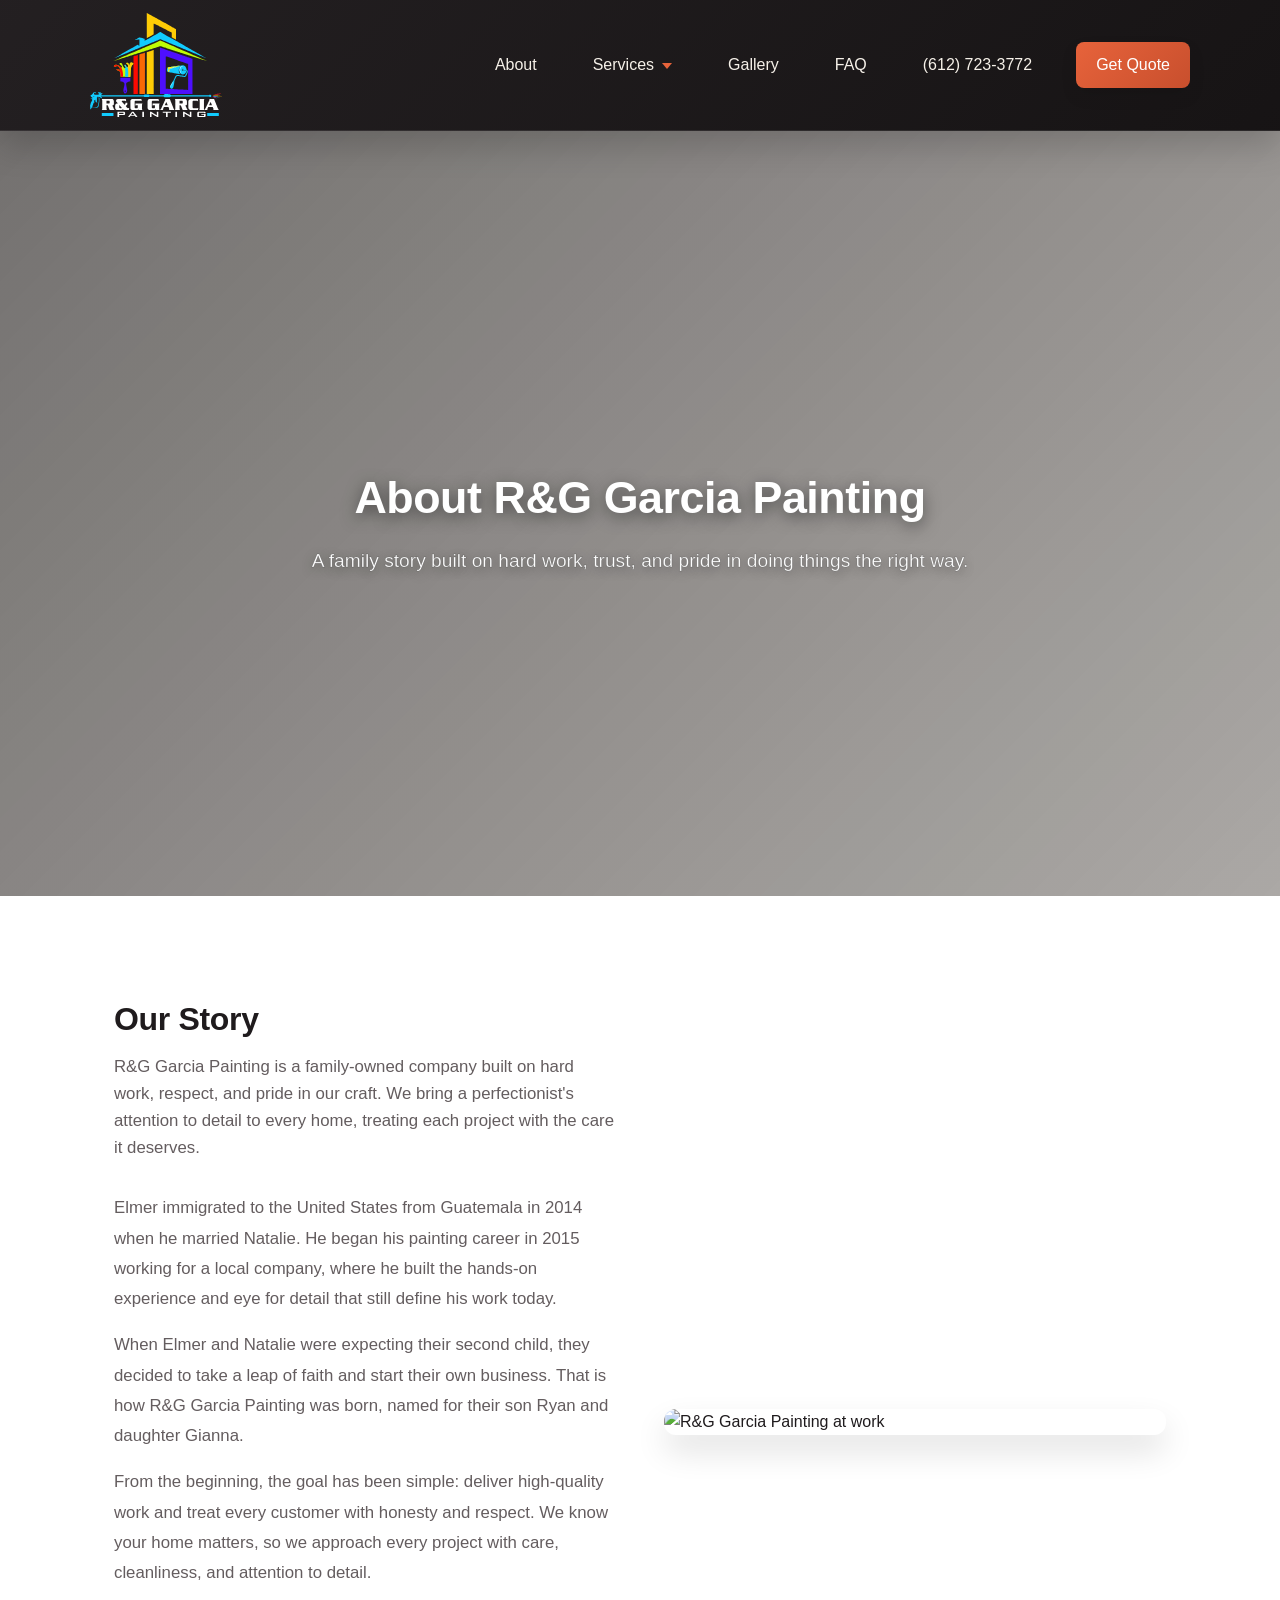
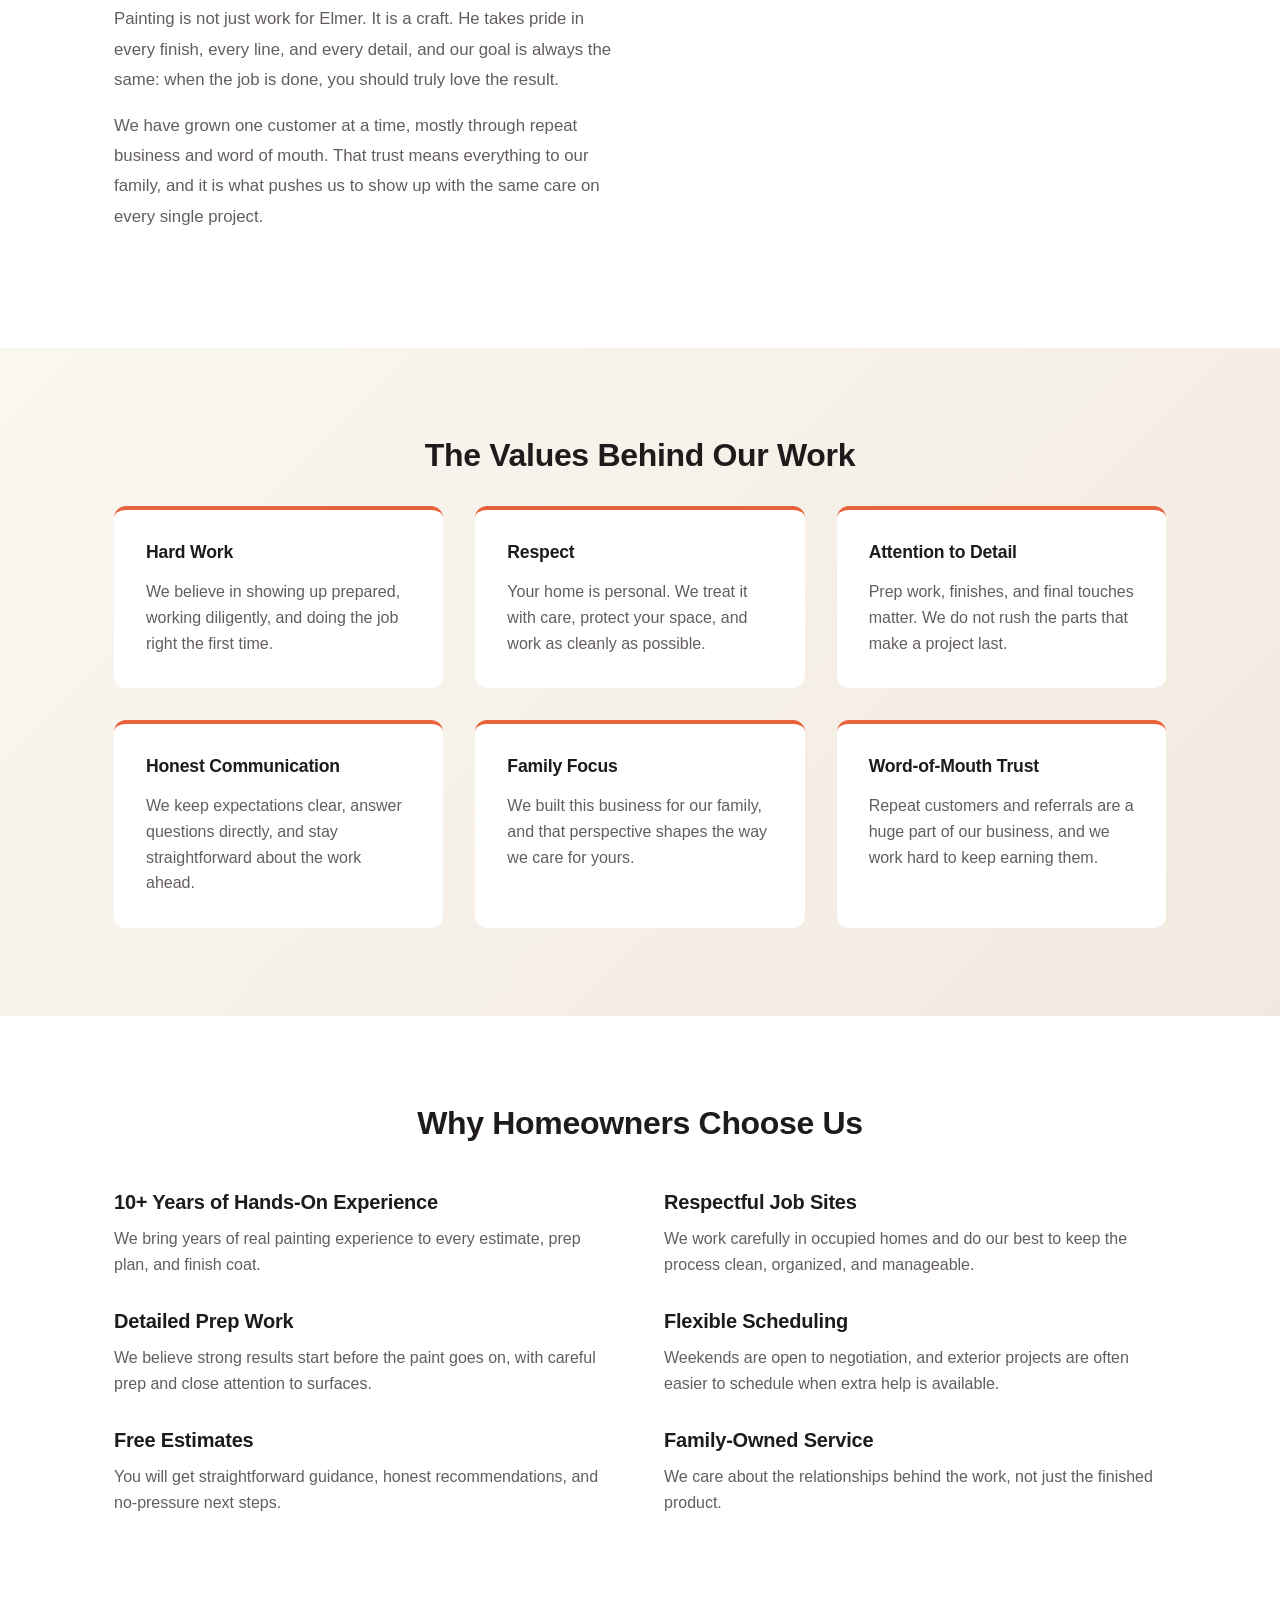
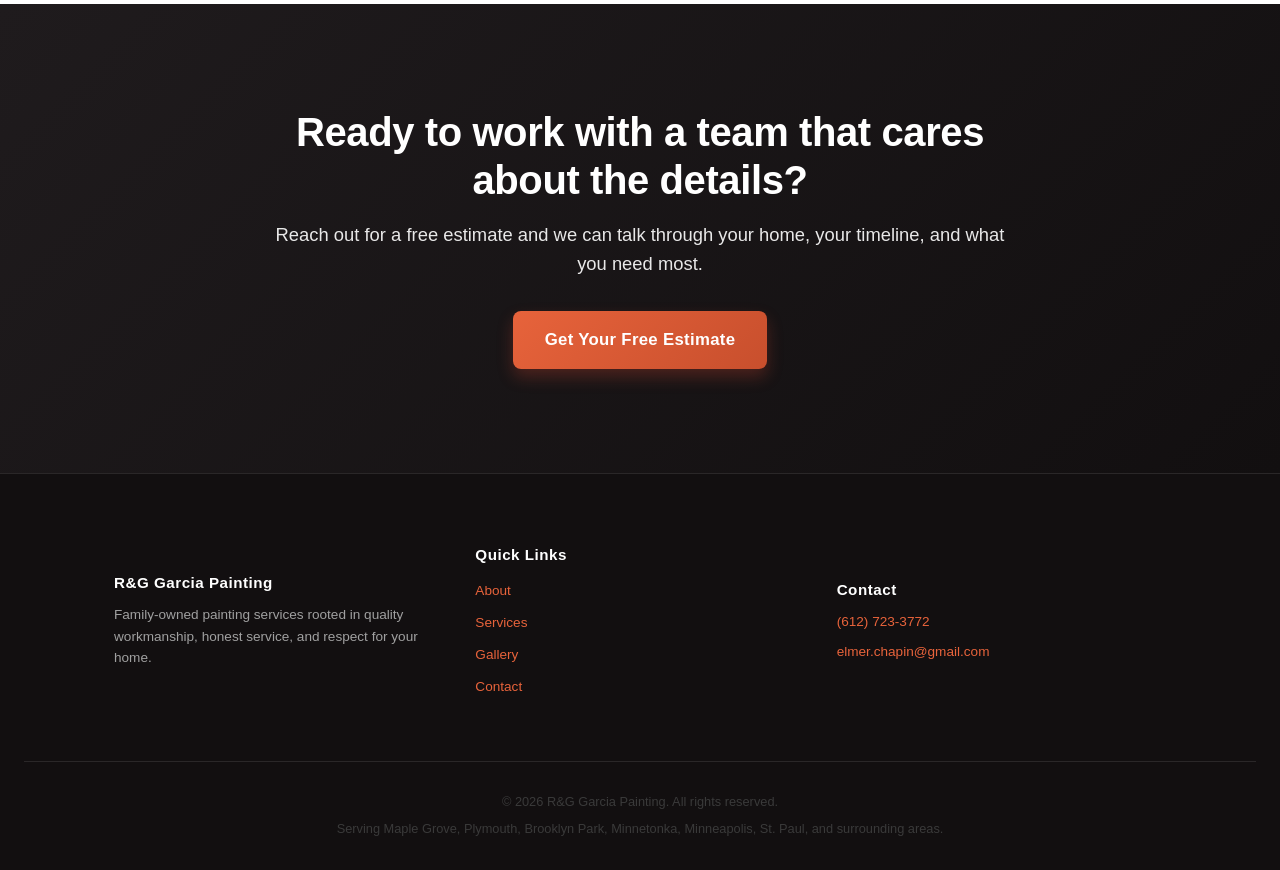
==== commit b449a1ba: "add analytics" ====
--- a/about.html
+++ b/about.html
@@ -4,6 +4,15 @@
     <meta charset="utf-8" />
     <meta name="viewport" content="width=device-width, initial-scale=1" />
     <title>About R&amp;G Garcia Painting - Maple Grove, MN</title>
+    <!-- Google tag (gtag.js) -->
+    <script async src="https://www.googletagmanager.com/gtag/js?id=G-0W74DE5N6D"></script>
+    <script>
+      window.dataLayer = window.dataLayer || [];
+      function gtag(){dataLayer.push(arguments);}
+      gtag('js', new Date());
+
+      gtag('config', 'G-0W74DE5N6D');
+    </script>
     <link rel="stylesheet" href="css/styles.css" />
     <link rel="icon" type="image/png" href="assets/logoGPT.png" />
   </head>
--- a/css/styles.css
+++ b/css/styles.css
@@ -617,7 +617,7 @@
   background:#1a1a1a;
   border-top:1px solid rgba(255,255,255,0.1);
   padding:1.5rem 0;
-  margin-top:3rem;
+  margin-top:0;
   color:#c7c7c7;
 }
 
@@ -744,6 +744,10 @@
   will-change:transform;
 }
 
+.hero-bg--home{
+  background-image:url('../assets/20240508_133147.jpg');
+}
+
 .hero-bg--exterior{
   background-position:center 54%;
 }
@@ -801,6 +805,10 @@
   flex-wrap: wrap;
   margin-left: auto;
   margin-right: auto;
+}
+
+.hero-trust {
+  margin-top: 0.4rem;
 }
 
 .trust-badge{
@@ -1369,6 +1377,15 @@
   text-align:center;
 }
 
+.service-ending-band{
+  padding-bottom:2.25rem !important;
+}
+
+.site-footer--flush{
+  border-top:none;
+  padding-top:2rem;
+}
+
 .cta-inner h2{
   color:#fff;
   font-size:2.5rem;
@@ -1522,6 +1539,7 @@
 .site-footer{
   background:#120f10;
   border-top:1px solid rgba(255,255,255,0.1);
+  margin-top:0;
   padding:3rem 1.5rem 1.5rem;
   color:#c7c7c7;
 }
@@ -1599,11 +1617,16 @@
   .section-title{font-size:1.8rem}
   
   .hero{padding:5rem 1.5rem 3rem;min-height:auto}
+  .hero-bg{background-attachment:scroll;background-position:center}
+  .hero-bg--home{
+    background-image:url('../assets/20210814_130549.jpg');
+    background-position:center top;
+  }
   .hero-content h1{font-size:2rem}
   .hero-subtitle{font-size:1rem}
   .hero-ctas{gap:0.75rem}
   .btn-lg{padding:0.75rem 1.5rem;font-size:0.95rem}
-  .hero-trust{gap:1rem;font-size:0.8rem}
+  .hero-trust{gap:1rem;font-size:0.8rem;margin-top:1.25rem}
   .trust-badge{padding:0.5rem 1rem;font-size:0.8rem}
   .scroll-indicator{display:none}
   
@@ -1638,7 +1661,7 @@
   .nav{gap:1rem}
   .menu-toggle{display:flex}
   
-  .header-inner{gap:1rem;justify-content:space-between}
+  .header-inner{gap:1rem;justify-content:space-between;padding:0.05rem 1.25rem}
   
   .nav {
     position: absolute;
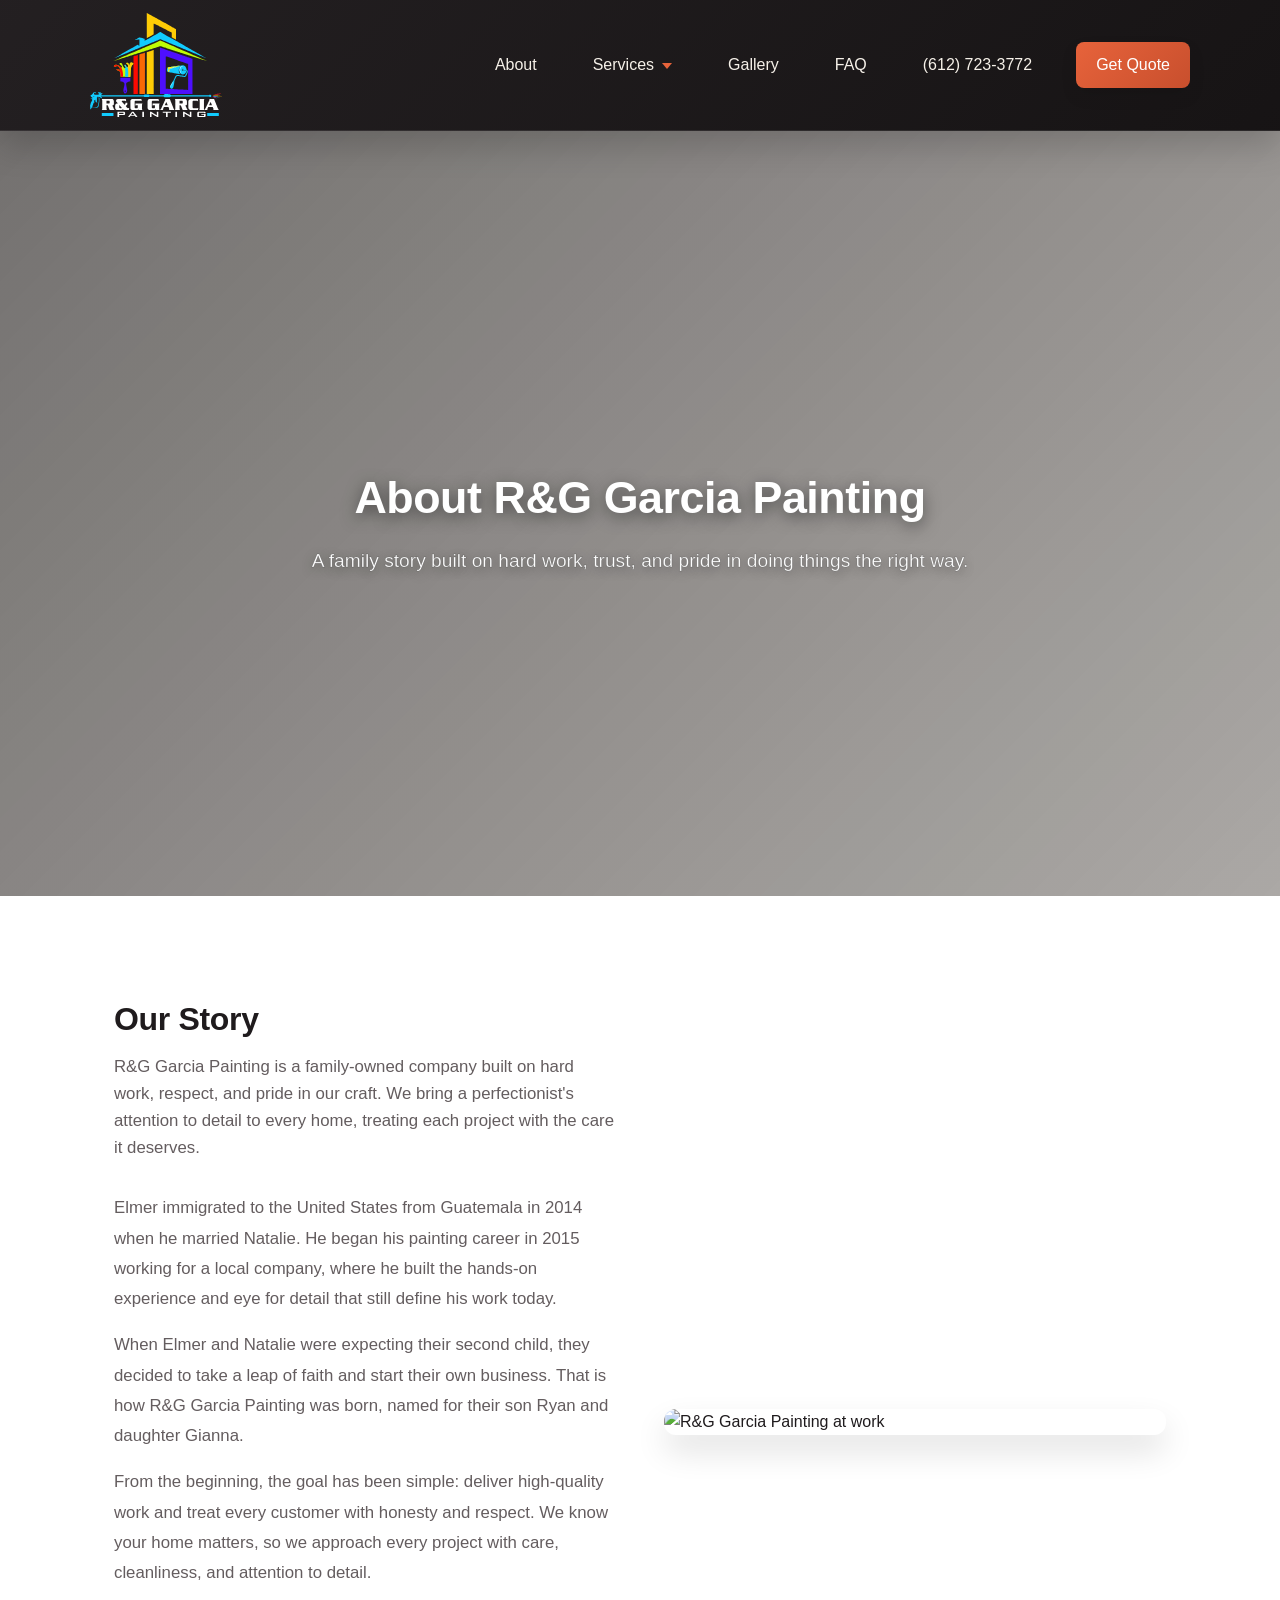
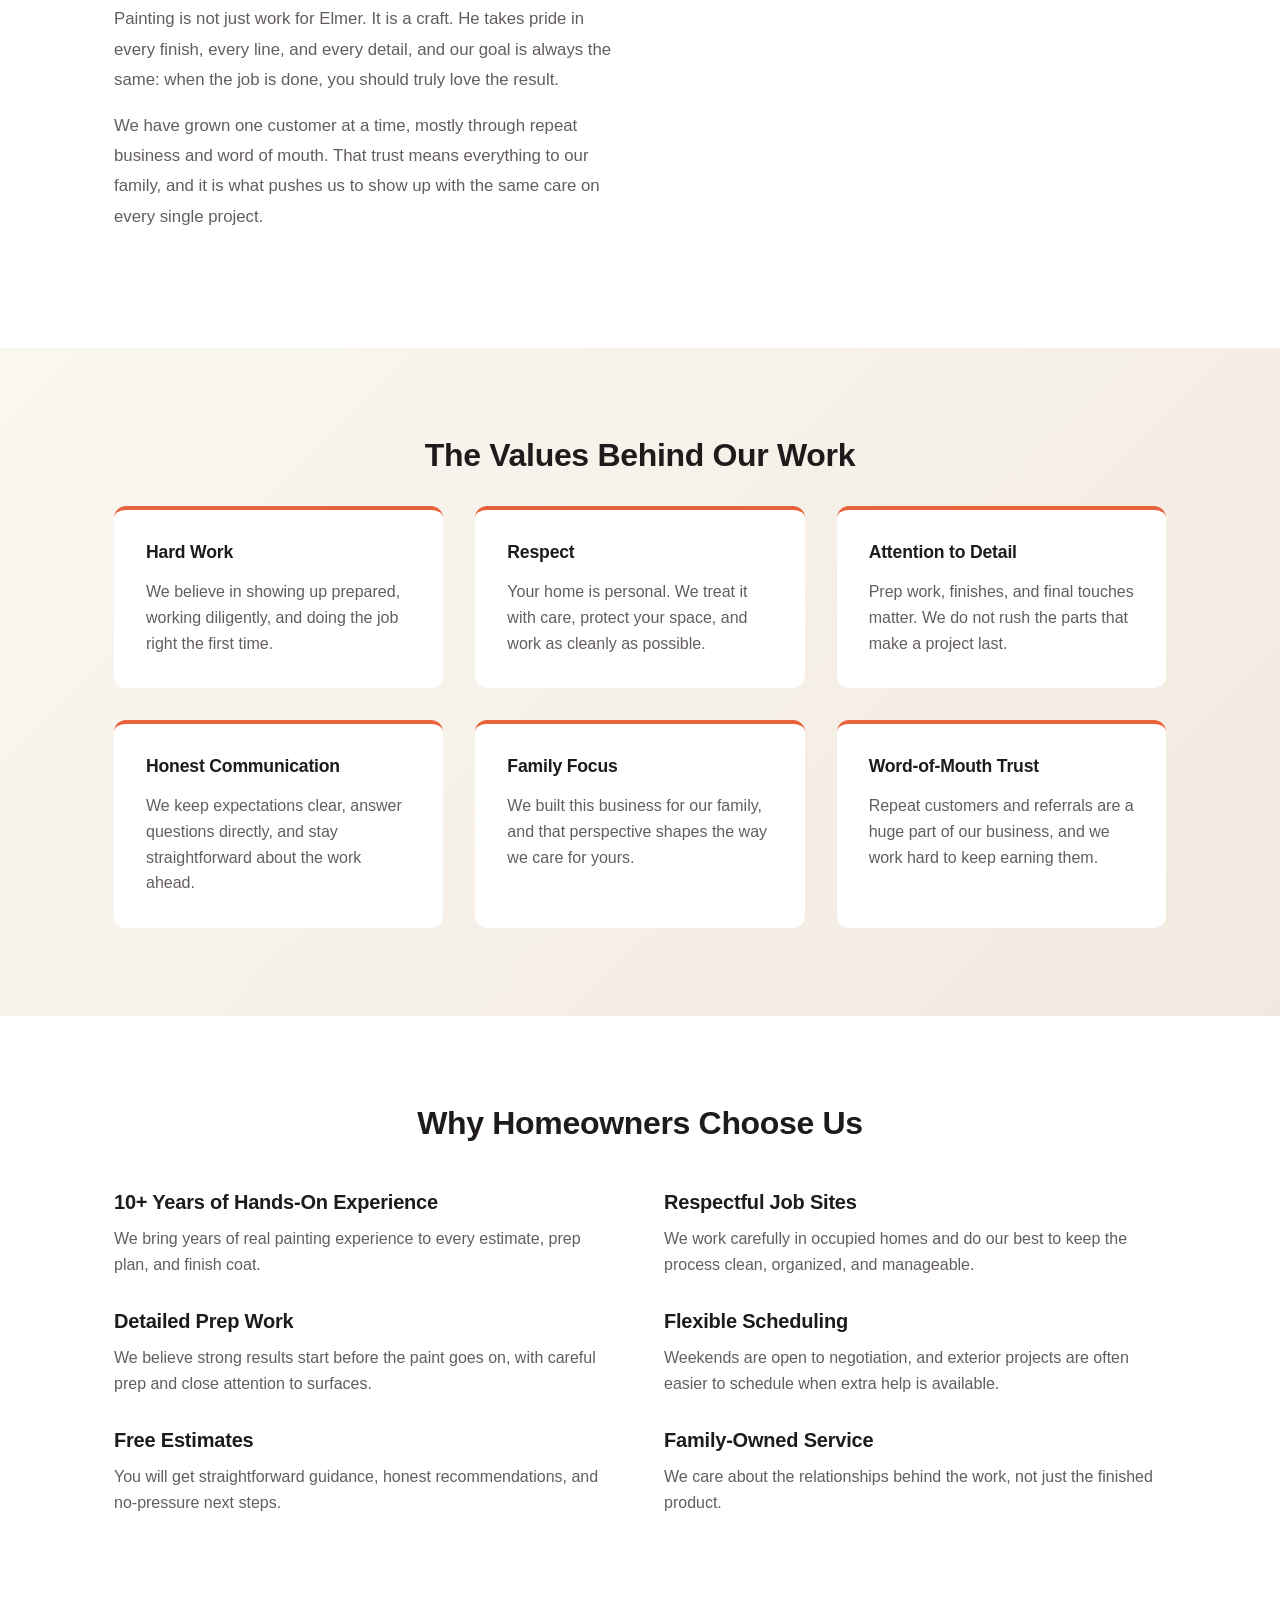
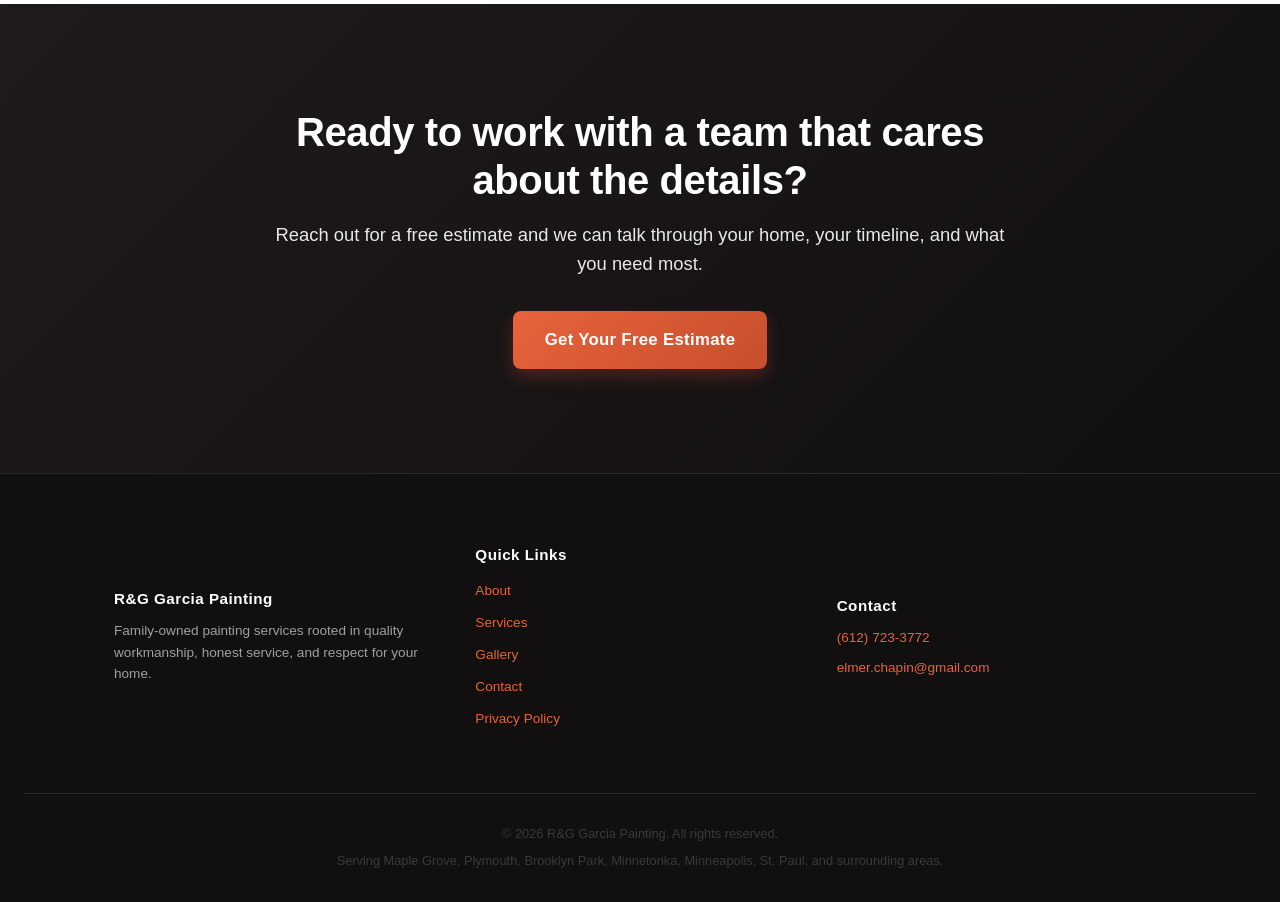
==== commit 44e0b069: "add privacy" ====
--- a/about.html
+++ b/about.html
@@ -181,6 +181,7 @@
             <li><a href="index.html#services">Services</a></li>
             <li><a href="gallery.html">Gallery</a></li>
             <li><a href="index.html#contact">Contact</a></li>
+            <li><a href="privacy-policy.html">Privacy Policy</a></li>
           </ul>
         </div>
         <div class="footer-section">
